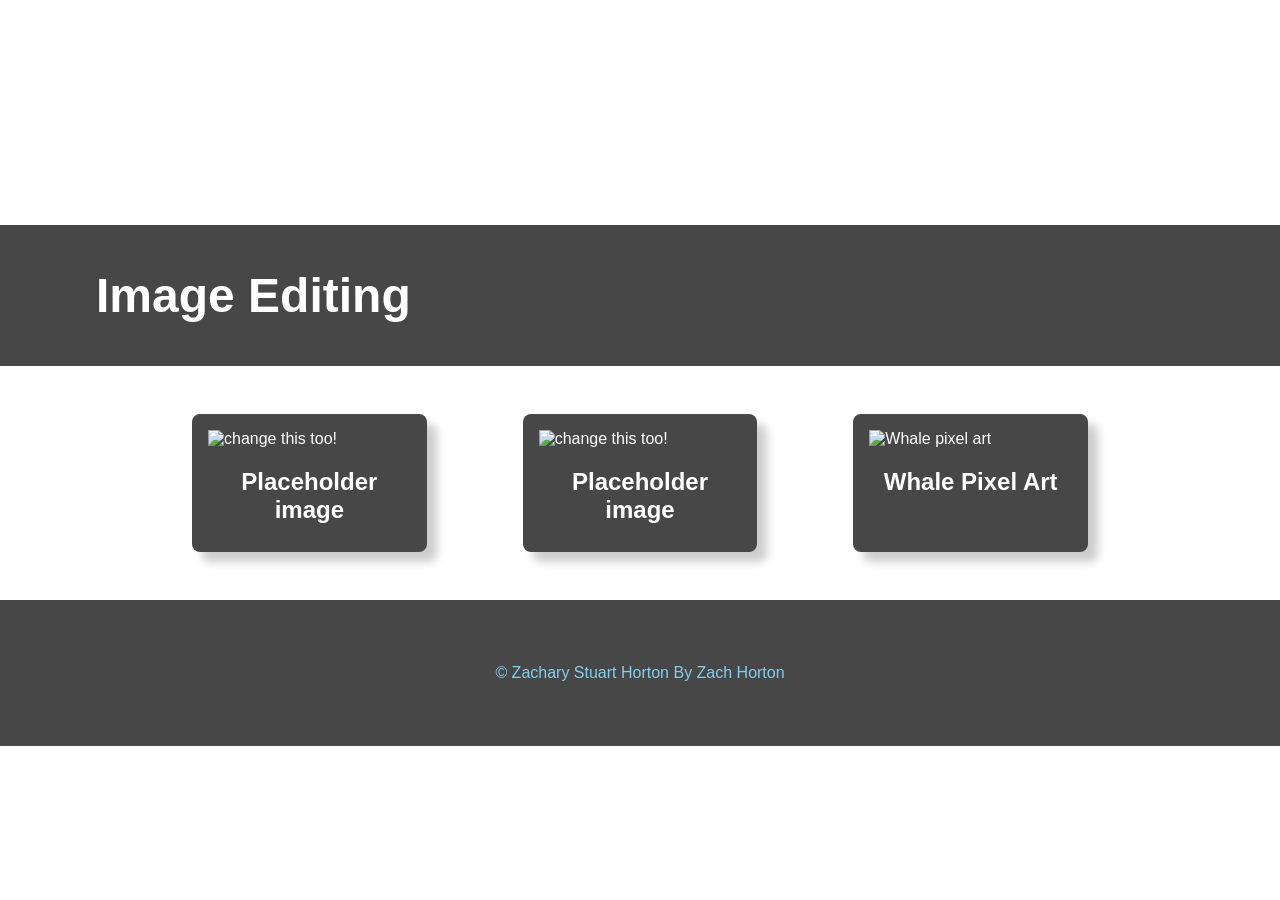
==== index.html @ 1eaf3565 "first" ====
<!DOCTYPE html>
<html lang="en">

<head>
    <meta charset="UTF-8">
    <meta name="viewport" content="width=device-width, initial-scale=1.0">
    <link rel="stylesheet" href="style.css">
    <title>My Showcase Website</title>
</head>
<!-- This is the main body of the website- ALL your content goes AFTER the <body> tag and before the </body> tag -->
<body>

    <!-- The Hero Section -------------------------------------------------------------------------------------- -->
    <section class="hero">
        <div class="hero-text">My Showcase Website</div>
    </section>

<!-- Topic one ------------------------------------------------------------------------------------------------- -->
    <!-- The First Topic Section -->
    <section class="topic">
        <!-- the topic title a big bar with text in it -->
        <div class="topic-title">
            <h1>Image Editing</h1>
        </div>
        <!-- now a three column grid of images -->
        <div class="topic-content">
            <!-- one "card" which includes an image with a text below it -->
            <div class="topic-card">
                <img src="images/placeholder-1024x1024.png" alt="change this too!">
                <h2 class="topic-card-text">Placeholder image</h2>
            </div>
            <div class="topic-card">
                <img src="images/placeholder-1024x1024.png" alt="change this too!">
                <h2 class="topic-card-text">Placeholder image</h2>
            </div>
            <div class="topic-card">
                <img src="H:\10dgt\MyYear10Website\images\task 5.png" alt="Whale pixel art">
                <h2 class="topic-card-text">Whale Pixel Art</h2>
            </div>
        </div>
    </section>
<!-- End of topic one------------------------------------------------------------------------------------------ -->

<!-- Copy and paste the section from above to make your next section -->



    <!-- A Simple Website Footer ------------------------------------------------------------------------------ -->
    <footer class="footer">
        <p>&copy; Zachary Stuart Horton By Zach Horton</p>
    </footer>

<!-- The end of the whole page- no more content after this! -->
</body>
</html>
---- style.css ----
/* A simple css reset */
body,
html {
    margin: 0;
    padding: 0;
    height: 100%;
    /* The Font Family- Really important!! */
    font-family: Arial, sans-serif;
    box-sizing: border-box;
}

/* reset for images to ensure they ar 100% of the parent container width */
img { 
    width: 100%;
}

/* The hero section styling- use your OWN Hero Image URL here */
.hero {
    background-image: url("header1.png");
    /* Additional properties for better control: */
    background-repeat: no-repeat; /* Prevents the image from tiling */
    background-size: cover; /* Ensures the image covers the entire background */
    background-position: center; /* Centers the image */
    height: 25vh;
    background-size: cover;
    background-position: center;
    display: flex;
    justify-content: center;
    align-items: center;
    color: white;
    text-align: center;
    position: relative;
}

/* BIG text styling for the hero section text */
.hero-text {
    font-size: 4em;
    font-weight: bold;
}

/* nice big font on a banner style background */
.topic-title{
    color: white;
    font-size: 2em;
    padding: 0.1em 3em;
    background-color: rgb(71, 71, 71);
}

/* Three column grid with a nice big gap */
.topic-content{
    display: grid;
    grid-template-columns: repeat(3, 1fr);
    gap: 6em;
    /* bring the whole section in off the sides of the page */
    width: 70%;
    /* top margin of 3em and center right/left */
    margin: 3em auto;
}

/* Styling for the individual topic cards rounded edges background color and a drop shadow */
.topic-card{
    background-color: rgb(71, 71, 71);
    color: white;
    padding: 1em;
    border-radius: 0.5em;
    box-shadow: 10px 10px 10px rgba(0, 0, 0, 0.2);
}

/* Styling for the topic card titles */
.topic-card-text{
    font-size: 1.5em;
    margin-bottom: 0.5em;
    /* center align text */
    text-align: center;
}


/* Styling for a footer section to take a bit of spcae at the bottom of the page */
.footer{
    background-color: rgb(71, 71, 71);
    color: skyblue;
    text-align: center;
    padding: 3em 3em;
}
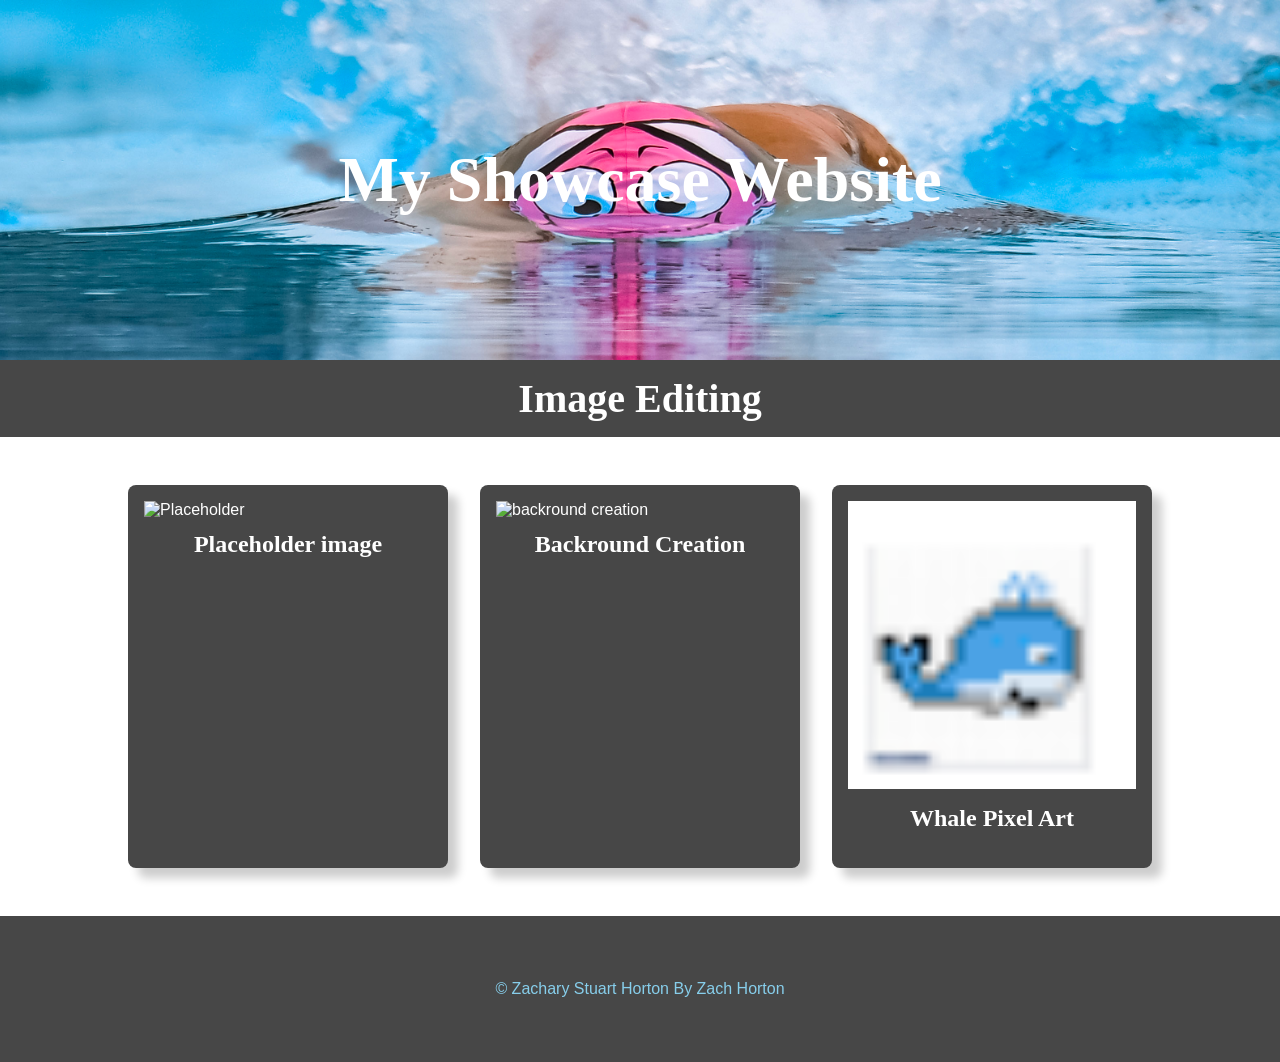
==== commit 5cb018b5: "CHanged header + fonts" ====
--- a/index.html
+++ b/index.html
@@ -15,32 +15,28 @@
         <div class="hero-text">My Showcase Website</div>
     </section>
 
-<!-- Topic one ------------------------------------------------------------------------------------------------- -->
-    <!-- The First Topic Section -->
-    <section class="topic">
-        <!-- the topic title a big bar with text in it -->
+<section class="topic">
         <div class="topic-title">
             <h1>Image Editing</h1>
         </div>
-        <!-- now a three column grid of images -->
+        
         <div class="topic-content">
-            <!-- one "card" which includes an image with a text below it -->
             <div class="topic-card">
-                <img src="images/placeholder-1024x1024.png" alt="change this too!">
+                <img src="images/placeholder-1024x1024.png" alt="Placeholder">
                 <h2 class="topic-card-text">Placeholder image</h2>
             </div>
+
             <div class="topic-card">
-                <img src="images/placeholder-1024x1024.png" alt="change this too!">
-                <h2 class="topic-card-text">Placeholder image</h2>
+                <img src="backround creation feb 26.png" alt="backround creation">
+                <h2 class="topic-card-text">Backround Creation</h2>
             </div>
+
             <div class="topic-card">
-                <img src="H:\10dgt\MyYear10Website\images\task 5.png" alt="Whale pixel art">
+                <img src="images/task 5.png" alt="Whale pixel art">
                 <h2 class="topic-card-text">Whale Pixel Art</h2>
             </div>
         </div>
     </section>
-<!-- End of topic one------------------------------------------------------------------------------------------ -->
-
 <!-- Copy and paste the section from above to make your next section -->
 
 
--- a/style.css
+++ b/style.css
@@ -1,64 +1,60 @@
-/* A simple css reset */
-body,
-html {
+/* 1. Basic Reset */
+body, html {
     margin: 0;
     padding: 0;
     height: 100%;
-    /* The Font Family- Really important!! */
     font-family: Arial, sans-serif;
     box-sizing: border-box;
 }
 
-/* reset for images to ensure they ar 100% of the parent container width */
 img { 
     width: 100%;
 }
 
-/* The hero section styling- use your OWN Hero Image URL here */
+/* 2. Hero Section */
 .hero {
-    background-image: url("header1.png");
-    /* Additional properties for better control: */
-    background-repeat: no-repeat; /* Prevents the image from tiling */
-    background-size: cover; /* Ensures the image covers the entire background */
-    background-position: center; /* Centers the image */
-    height: 25vh;
+    background-image: url("images/header1.png"); 
+    background-color: #333; 
+    background-repeat: no-repeat;
     background-size: cover;
     background-position: center;
+    height: 40vh; 
     display: flex;
     justify-content: center;
     align-items: center;
     color: white;
-    text-align: center;
-    position: relative;
 }
 
-/* BIG text styling for the hero section text */
 .hero-text {
     font-size: 4em;
     font-weight: bold;
+    font-family: "Comic Sans MS", "Comic Sans", cursive;
 }
 
-/* nice big font on a banner style background */
-.topic-title{
+/* 3. Image Editing Title Bar */
+.topic-title {
     color: white;
-    font-size: 2em;
-    padding: 0.1em 3em;
     background-color: rgb(71, 71, 71);
+    padding: 15px 0;
+    text-align: center;
+    font-family: "Comic Sans MS", "Comic Sans", cursive;
 }
 
-/* Three column grid with a nice big gap */
-.topic-content{
+.topic-title h1 {
+    margin: 0;
+    font-size: 2.5em;
+}
+
+/* 4. Grid and Cards */
+.topic-content {
     display: grid;
     grid-template-columns: repeat(3, 1fr);
-    gap: 6em;
-    /* bring the whole section in off the sides of the page */
-    width: 70%;
-    /* top margin of 3em and center right/left */
+    gap: 2em; /* Reduced from 6em so it fits better on school screens */
+    width: 80%;
     margin: 3em auto;
 }
 
-/* Styling for the individual topic cards rounded edges background color and a drop shadow */
-.topic-card{
+.topic-card {
     background-color: rgb(71, 71, 71);
     color: white;
     padding: 1em;
@@ -66,19 +62,17 @@
     box-shadow: 10px 10px 10px rgba(0, 0, 0, 0.2);
 }
 
-/* Styling for the topic card titles */
-.topic-card-text{
+.topic-card-text {
     font-size: 1.5em;
-    margin-bottom: 0.5em;
-    /* center align text */
+    margin-top: 0.5em;
     text-align: center;
+    font-family: "Comic Sans MS", "Comic Sans", cursive;
 }
 
-
-/* Styling for a footer section to take a bit of spcae at the bottom of the page */
-.footer{
+/* 5. Footer */
+.footer {
     background-color: rgb(71, 71, 71);
     color: skyblue;
     text-align: center;
-    padding: 3em 3em;
+    padding: 3em;
 }
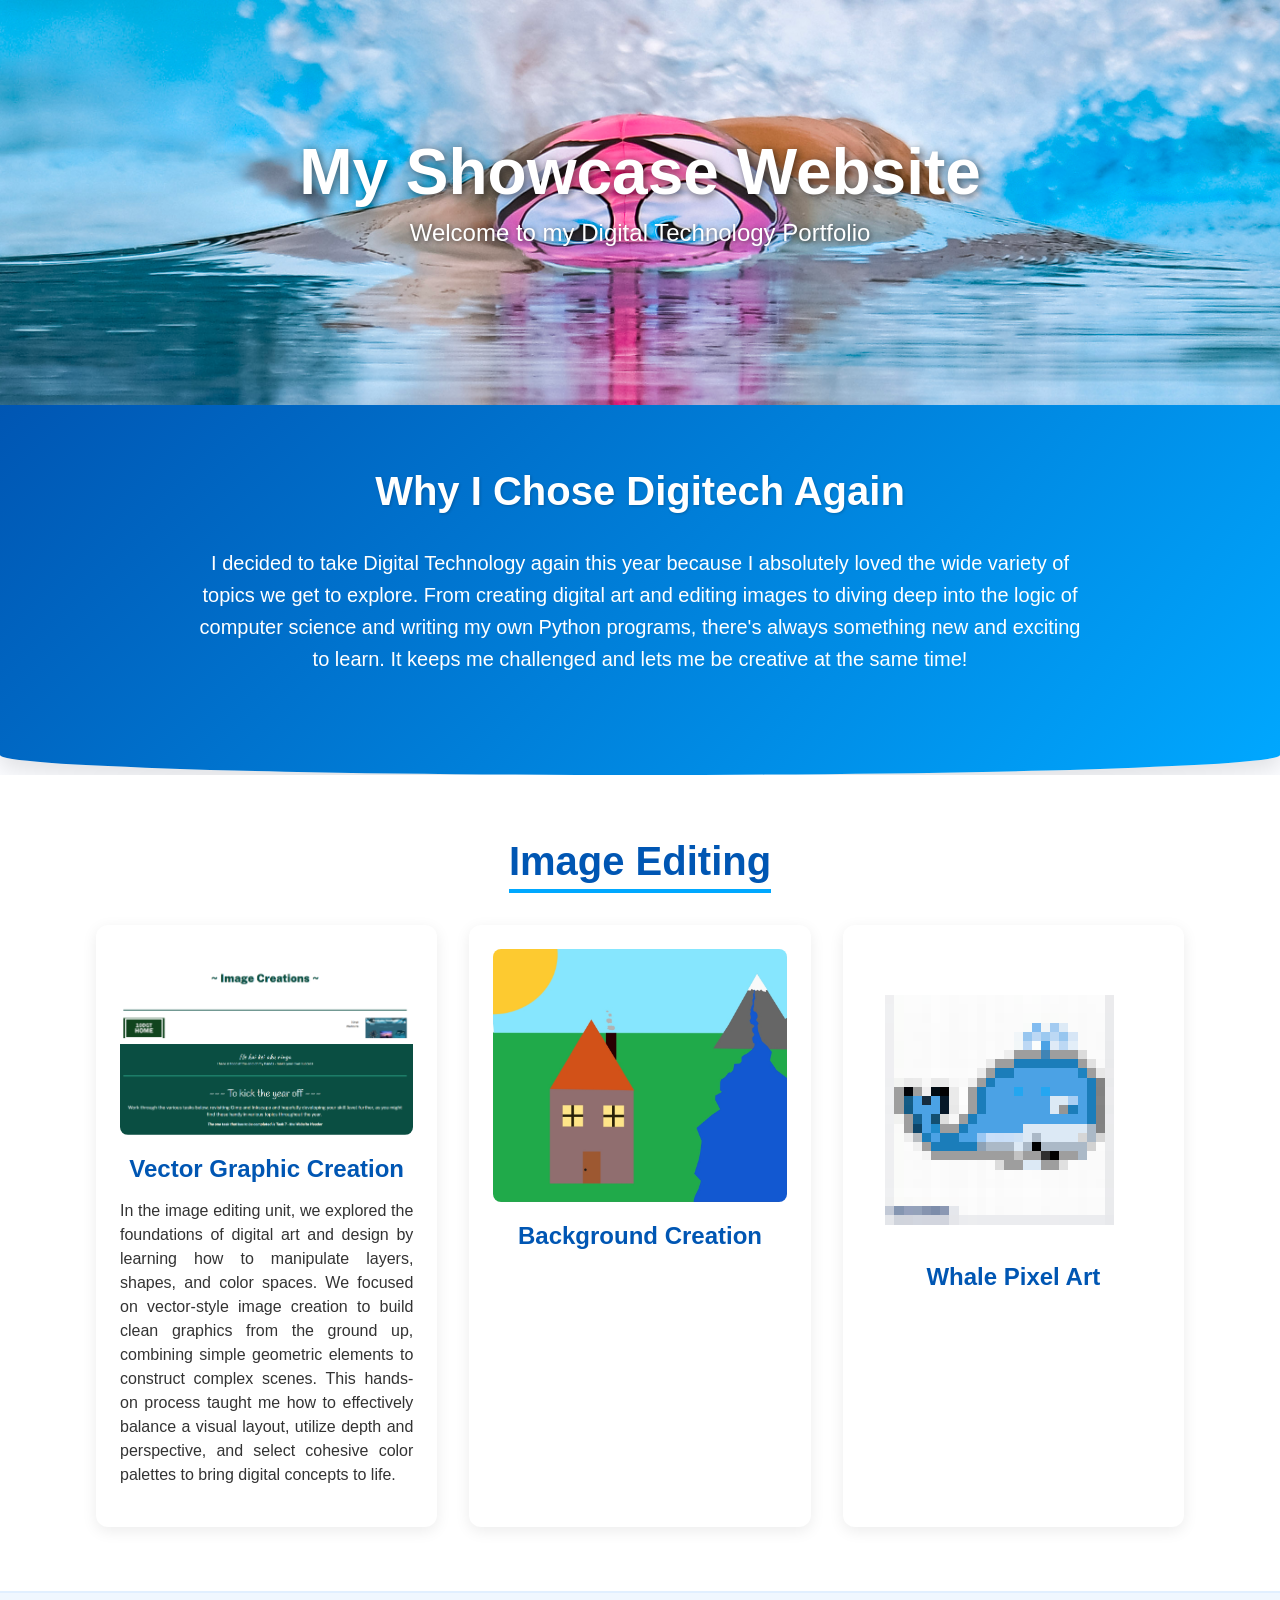
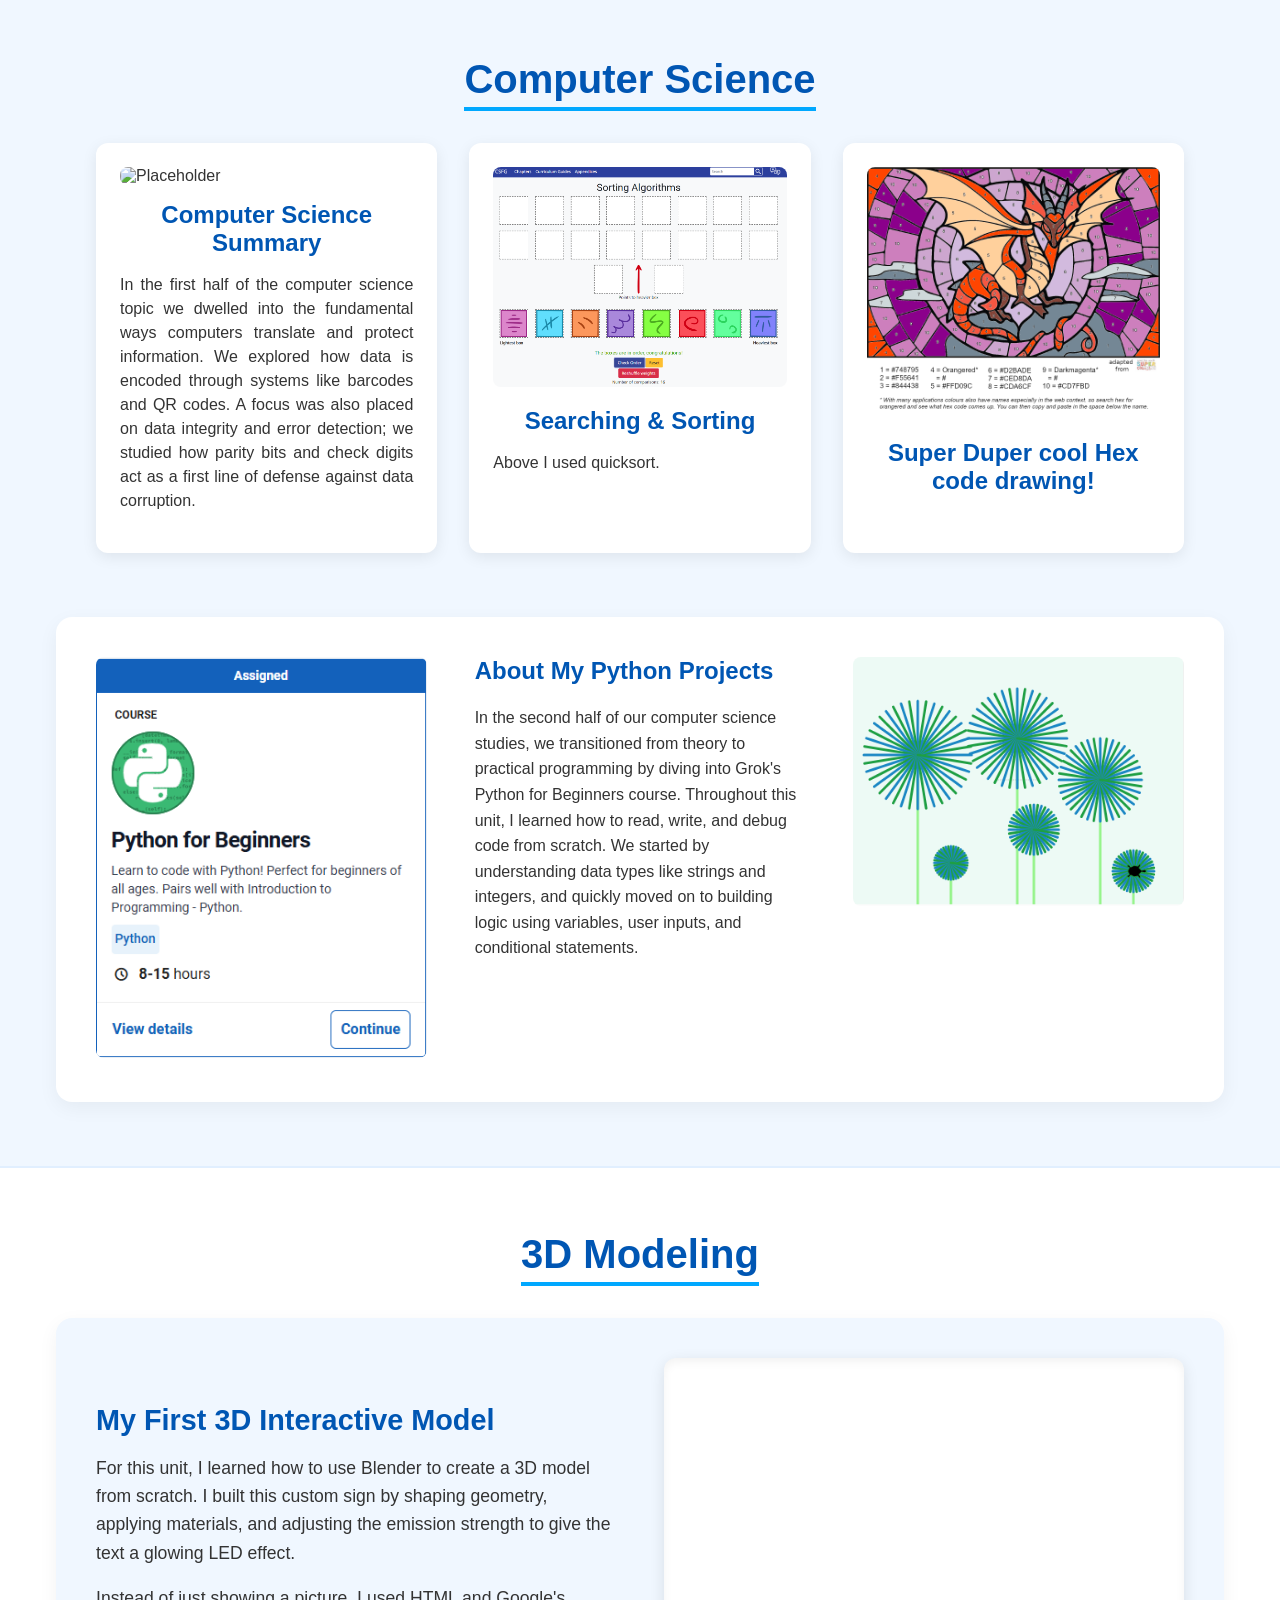
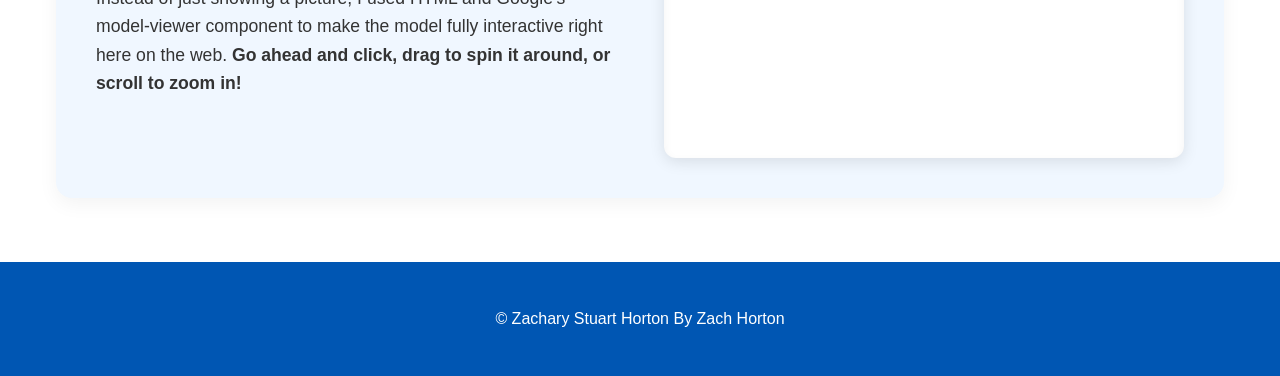
==== commit f83821b7: "everything" ====
--- a/index.html
+++ b/index.html
@@ -5,47 +5,138 @@
     <meta charset="UTF-8">
     <meta name="viewport" content="width=device-width, initial-scale=1.0">
     <link rel="stylesheet" href="style.css">
-    <title>My Showcase Website</title>
+    <title>Zach's Showcase Website</title>
+
+    <script type="module" src="https://ajax.googleapis.com/ajax/libs/model-viewer/3.3.0/model-viewer.min.js"></script>
 </head>
-<!-- This is the main body of the website- ALL your content goes AFTER the <body> tag and before the </body> tag -->
+
 <body>
 
-    <!-- The Hero Section -------------------------------------------------------------------------------------- -->
     <section class="hero">
-        <div class="hero-text">My Showcase Website</div>
+        <div class="hero-content">
+            <h1 class="hero-text">My Showcase Website</h1>
+            <p class="hero-subtext">Welcome to my Digital Technology Portfolio</p>
+        </div>
     </section>
 
-<section class="topic">
+    <section class="intro-banner">
+        <div class="intro-container">
+            <h2>Why I Chose Digitech Again</h2>
+            <p>
+                I decided to take Digital Technology again this year because I absolutely loved the wide variety of topics we get to explore. From creating digital art and editing images to diving deep into the logic of computer science and writing my own Python programs, there's always something new and exciting to learn. It keeps me challenged and lets me be creative at the same time!
+            </p>
+        </div>
+    </section>
+
+    <section class="topic section-white fade-in-section">
         <div class="topic-title">
-            <h1>Image Editing</h1>
+            <h2>Image Editing</h2>
+        </div>
+        
+        <div class="topic-content">
+            <div class="topic-card">
+                <img src="images/img header.PNG" alt="Vector Landscape Concept">
+                <div class="card-text-area">
+                    <h3 class="topic-card-title">Vector Graphic Creation</h3>
+                    <p class="topic-card-description">In the image editing unit, we explored the foundations of digital art and design by learning how to manipulate layers, shapes, and color spaces. We focused on vector-style image creation to build clean graphics from the ground up, combining simple geometric elements to construct complex scenes. This hands-on process taught me how to effectively balance a visual layout, utilize depth and perspective, and select cohesive color palettes to bring digital concepts to life.</p>
+                </div>
+            </div>
+
+            <div class="topic-card">
+                <img src="images/screenshot-1776989613574.png" alt="background creation">
+                <div class="card-text-area">
+                    <h3 class="topic-card-title">Background Creation</h3>
+                </div>
+            </div>
+
+            <div class="topic-card">
+                <img src="images/task 5.png" alt="Whale pixel art" style="image-rendering: pixelated;">
+                <div class="card-text-area">
+                    <h3 class="topic-card-title">Whale Pixel Art</h3>
+                </div>
+            </div>
+        </div> 
+    </section>
+
+    <section class="topic section-blue fade-in-section">
+        <div class="topic-title">
+            <h2>Computer Science</h2>
         </div>
         
         <div class="topic-content">
             <div class="topic-card">
                 <img src="images/placeholder-1024x1024.png" alt="Placeholder">
-                <h2 class="topic-card-text">Placeholder image</h2>
+                <div class="card-text-area">
+                    <h3 class="topic-card-title">Computer Science Summary</h3>
+                    <p class="topic-card-description">In the first half of the computer science topic we dwelled into the fundamental ways computers translate and protect information. We explored how data is encoded through systems like barcodes and QR codes. A focus was also placed on data integrity and error detection; we studied how parity bits and check digits act as a first line of defense against data corruption.</p>
+                </div>
             </div>
 
             <div class="topic-card">
-                <img src="backround creation feb 26.png" alt="backround creation">
-                <h2 class="topic-card-text">Backround Creation</h2>
+                <img src="images/Capture.PNG" alt="background creation">
+                <div class="card-text-area">
+                    <h3 class="topic-card-title">Searching & Sorting</h3>
+                    <p class="topic-card-description">Above I used quicksort.</p>
+                </div>
+            </div>
+            
+            <div class="topic-card">
+                <img src="images/Y10 CS_ 1.6 Binary & Hex - PaintByNumbers_Dragon_wHexcodes.png" alt="Whale pixel art">
+                <div class="card-text-area">
+                    <h3 class="topic-card-title">Super Duper cool Hex code drawing!</h3>
+                </div>
+            </div>
+        </div>
+
+        <div class="about-container">
+            <div class="about-image">
+                <img src="images/grok.png" alt="Programming Background">
             </div>
 
-            <div class="topic-card">
-                <img src="images/task 5.png" alt="Whale pixel art">
-                <h2 class="topic-card-text">Whale Pixel Art</h2>
+            <div class="about-text">
+                <h2>About My Python Projects</h2>
+                <p>
+                    In the second half of our computer science studies, we transitioned from theory to practical programming by diving into Grok's Python for Beginners course. Throughout this unit, I learned how to read, write, and debug code from scratch. We started by understanding data types like strings and integers, and quickly moved on to building logic using variables, user inputs, and conditional statements.
+                </p>
+            </div>
+            
+            <div class="about-image">
+                <img src="images/turtle.PNG" alt="Right side image placeholder">
             </div>
         </div>
     </section>
-<!-- Copy and paste the section from above to make your next section -->
 
+    <section class="topic section-white fade-in-section">
+        <div class="topic-title">
+            <h2>3D Modeling</h2>
+        </div>
+        
+        <div class="three-d-container">
+            <div class="three-d-text">
+                <h3>My First 3D Interactive Model</h3>
+                <p>
+                    For this unit, I learned how to use Blender to create a 3D model from scratch. I built this custom sign by shaping geometry, applying materials, and adjusting the emission strength to give the text a glowing LED effect. 
+                </p>
+                <p>
+                    Instead of just showing a picture, I used HTML and Google's model-viewer component to make the model fully interactive right here on the web. <strong>Go ahead and click, drag to spin it around, or scroll to zoom in!</strong>
+                </p>
+            </div>
+            
+            <div class="three-d-viewer-box">
+                <model-viewer 
+                    src="love-sign.glb" 
+                    alt="A 3D model of a little red sign" 
+                    camera-controls 
+                    auto-rotate
+                    shadow-intensity="1">
+                </model-viewer>
+            </div>
+        </div>
+    </section>
 
-
-    <!-- A Simple Website Footer ------------------------------------------------------------------------------ -->
     <footer class="footer">
         <p>&copy; Zachary Stuart Horton By Zach Horton</p>
     </footer>
 
-<!-- The end of the whole page- no more content after this! -->
 </body>
 </html>
--- a/style.css
+++ b/style.css
@@ -1,78 +1,276 @@
-/* 1. Basic Reset */
+/* ==========================================================================
+   1. BASIC SETUP & VARIABLES
+   ========================================================================== */
+:root {
+    --primary-blue: #0056b3;      
+    --light-blue: #f0f7ff;        /* Very subtle light blue for alternating sections */
+    --accent-blue: #00a8ff;       
+    --dark-text: #333333;         
+    --white: #ffffff;             
+    --gray-bg: #fbfcff;           
+}
+
 body, html {
     margin: 0;
     padding: 0;
-    height: 100%;
-    font-family: Arial, sans-serif;
+    font-family: 'Segoe UI', Tahoma, Geneva, Verdana, sans-serif; 
+    background-color: var(--gray-bg);
+    color: var(--dark-text);
     box-sizing: border-box;
 }
 
 img { 
     width: 100%;
-}
-
-/* 2. Hero Section */
+    border-radius: 8px; 
+}
+
+/* ==========================================================================
+   2. HERO SECTION
+   ========================================================================== */
 .hero {
     background-image: url("images/header1.png"); 
     background-color: #333; 
-    background-repeat: no-repeat;
     background-size: cover;
     background-position: center;
-    height: 40vh; 
-    display: flex;
-    justify-content: center;
-    align-items: center;
-    color: white;
+    height: 45vh; 
+    display: flex;
+    justify-content: center; 
+    align-items: center;     
+    text-align: center;
+    color: var(--white);
+    box-shadow: 0 4px 15px rgba(0,0,0,0.3); 
 }
 
 .hero-text {
     font-size: 4em;
-    font-weight: bold;
-    font-family: "Comic Sans MS", "Comic Sans", cursive;
-}
-
-/* 3. Image Editing Title Bar */
+    margin: 0;
+    text-shadow: 2px 2px 8px rgba(0,0,0,0.6); 
+}
+
+.hero-subtext {
+    font-size: 1.5em;
+    margin-top: 10px;
+    text-shadow: 1px 1px 5px rgba(0,0,0,0.6);
+}
+
+/* ==========================================================================
+   3. INTRO BANNER (Why I Chose Digitech)
+   ========================================================================== */
+.intro-banner {
+    background: linear-gradient(135deg, var(--primary-blue), var(--accent-blue));
+    color: var(--white);
+    padding: 4em 2em 5em 2em;
+    text-align: center;
+    /* This creates a curved dip transition between the banner and the next section */
+    border-bottom-left-radius: 50% 20px;
+    border-bottom-right-radius: 50% 20px;
+    box-shadow: 0 10px 20px rgba(0,0,0,0.1);
+    margin-bottom: 0;
+}
+
+.intro-container {
+    max-width: 900px; 
+    margin: 0 auto;   
+}
+
+.intro-container h2 {
+    font-size: 2.5em;
+    margin-top: 0;
+    text-shadow: 1px 1px 3px rgba(0,0,0,0.2);
+}
+
+.intro-container p {
+    font-size: 1.25em;
+    line-height: 1.6; 
+}
+
+/* ==========================================================================
+   4. COOL PAGE LOAD ANIMATION
+   ========================================================================== */
+@keyframes fadeUp {
+    from {
+        opacity: 0;
+        transform: translateY(30px);
+    }
+    to {
+        opacity: 1;
+        transform: translateY(0);
+    }
+}
+
+.fade-in-section {
+    animation: fadeUp 1s ease-out forwards;
+}
+
+/* ==========================================================================
+   5. TOPIC SECTIONS & BACKGROUND TRANSITIONS
+   ========================================================================== */
+.topic {
+    padding: 4em 0; /* Adds massive breathing room between sections */
+}
+
+/* Makes alternating sections have different background colors */
+.section-white {
+    background-color: var(--white);
+}
+
+.section-blue {
+    background-color: var(--light-blue);
+    border-top: 2px solid #e1efff; /* Subtle line transition */
+    border-bottom: 2px solid #e1efff;
+}
+
 .topic-title {
-    color: white;
-    background-color: rgb(71, 71, 71);
-    padding: 15px 0;
-    text-align: center;
-    font-family: "Comic Sans MS", "Comic Sans", cursive;
-}
-
-.topic-title h1 {
+    text-align: center;
+    padding-bottom: 2em;
+    color: var(--primary-blue);
+}
+
+.topic-title h2 {
+    font-size: 2.5em;
     margin: 0;
-    font-size: 2.5em;
-}
-
-/* 4. Grid and Cards */
+    border-bottom: 4px solid var(--accent-blue); 
+    display: inline-block; 
+    padding-bottom: 5px;
+}
+
+/* ==========================================================================
+   6. GRID AND CARDS
+   ========================================================================== */
 .topic-content {
     display: grid;
-    grid-template-columns: repeat(3, 1fr);
-    gap: 2em; /* Reduced from 6em so it fits better on school screens */
-    width: 80%;
-    margin: 3em auto;
+    grid-template-columns: repeat(3, 1fr); 
+    gap: 2em; 
+    width: 85%;
+    margin: 0 auto;
 }
 
 .topic-card {
-    background-color: rgb(71, 71, 71);
-    color: white;
-    padding: 1em;
-    border-radius: 0.5em;
-    box-shadow: 10px 10px 10px rgba(0, 0, 0, 0.2);
-}
-
-.topic-card-text {
+    background-color: var(--white);
+    border-radius: 12px; 
+    padding: 1.5em;
+    box-shadow: 0 4px 15px rgba(0, 0, 0, 0.08); /* Clean shadow so cards pop off the background */
+    transition: transform 0.3s ease, box-shadow 0.3s ease; 
+}
+
+.topic-card:hover {
+    transform: translateY(-10px); 
+    box-shadow: 0 15px 30px rgba(0, 86, 179, 0.15); 
+}
+
+.card-text-area {
+    text-align: center;
+    margin-top: 1em;
+}
+
+.topic-card-title {
     font-size: 1.5em;
-    margin-top: 0.5em;
-    text-align: center;
-    font-family: "Comic Sans MS", "Comic Sans", cursive;
-}
-
-/* 5. Footer */
+    color: var(--primary-blue);
+    margin: 0 0 10px 0;
+}
+
+.topic-card-description {
+    font-size: 1em;
+    color: var(--dark-text);
+    line-height: 1.5;
+    text-align: justify; 
+}
+
+/* ==========================================================================
+   7. THREE-COLUMN LAYOUT (About Python Projects)
+   ========================================================================== */
+.about-container {
+    display: flex;
+    align-items: flex-start; 
+    gap: 3em;
+    width: 85%;
+    margin: 4em auto 0 auto; /* Pushes it down slightly from the cards above */
+    background-color: var(--white); 
+    padding: 2.5em;
+    border-radius: 16px;
+    box-shadow: 0 6px 20px rgba(0,0,0,0.05); 
+}
+
+.about-image {
+    flex: 1; 
+}
+
+.about-text {
+    flex: 1; 
+}
+
+.about-text h2 {
+    margin-top: 0;
+    color: var(--primary-blue);
+}
+
+.about-text p {
+    line-height: 1.6;
+}
+
+/* ==========================================================================
+   8. FOOTER
+   ========================================================================== */
 .footer {
-    background-color: rgb(71, 71, 71);
-    color: skyblue;
-    text-align: center;
-    padding: 3em;
+    background-color: var(--primary-blue); 
+    color: var(--white);
+    text-align: center;
+    padding: 2em;
+    margin-top: 0; /* Removed margin so it sits flush with the section above */
+}
+
+/* ==========================================================================
+   9. 3D MODELING SECTION
+   ========================================================================== */
+.three-d-container {
+    display: flex;
+    align-items: center; 
+    gap: 3em;
+    width: 85%;
+    margin: 0 auto;
+    background-color: var(--light-blue); /* Subtle blue background to pop off the white section */
+    padding: 2.5em;
+    border-radius: 16px;
+    box-shadow: 0 6px 20px rgba(0,0,0,0.05); 
+}
+
+.three-d-text {
+    flex: 1; 
+}
+
+.three-d-text h3 {
+    color: var(--primary-blue);
+    font-size: 1.8em;
+    margin-top: 0;
+    margin-bottom: 15px;
+}
+
+.three-d-text p {
+    line-height: 1.6;
+    font-size: 1.1em;
+    color: var(--dark-text);
+    margin-bottom: 15px;
+}
+
+.three-d-viewer-box {
+    flex: 1; 
+    display: flex;
+    justify-content: center;
+}
+
+/* Styling the 3D window to match Zach's theme */
+model-viewer {
+    width: 100%;
+    height: 400px;
+    background-color: var(--white); 
+    border-radius: 12px;
+    box-shadow: inset 0 4px 10px rgba(0,0,0,0.05), 0 4px 15px rgba(0,0,0,0.1); 
+}
+
+/* Mobile responsiveness for the 3D section */
+@media (max-width: 800px) {
+    .three-d-container {
+        flex-direction: column;
+        text-align: center;
+    }
 }
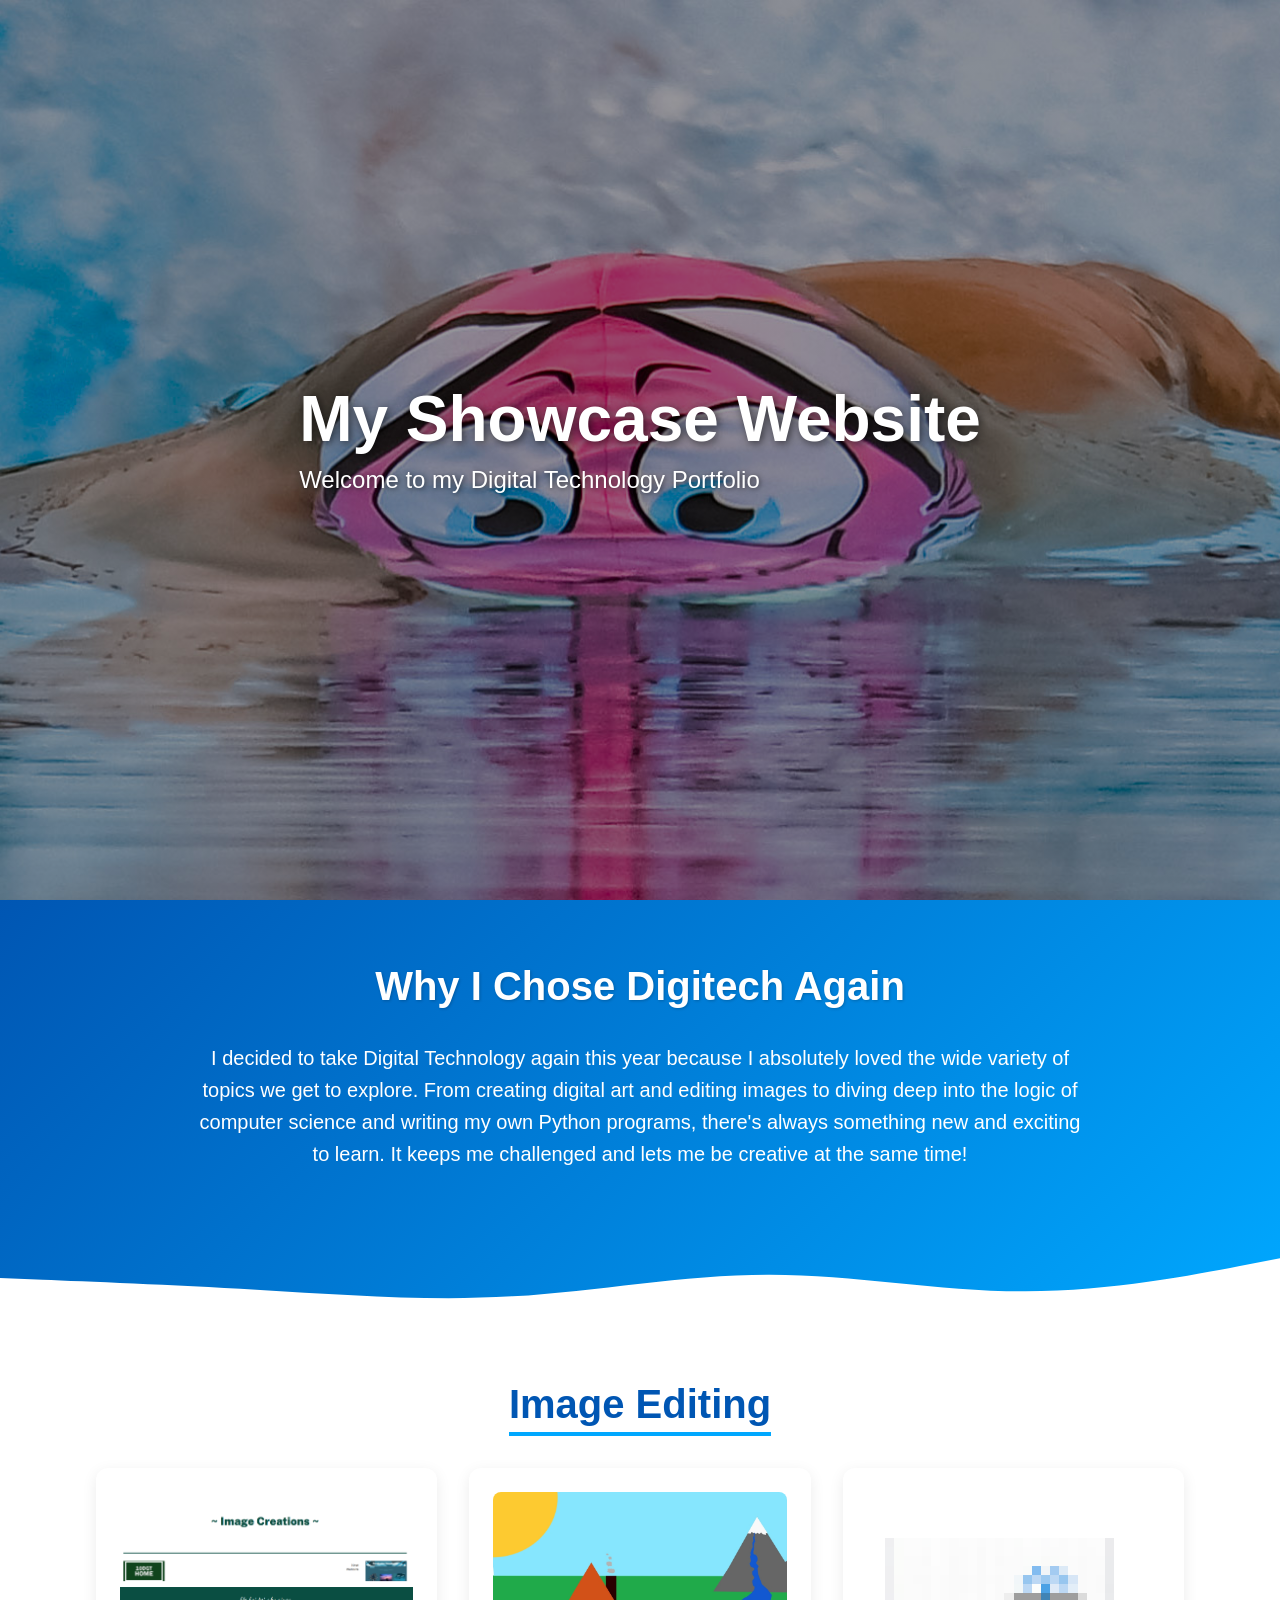
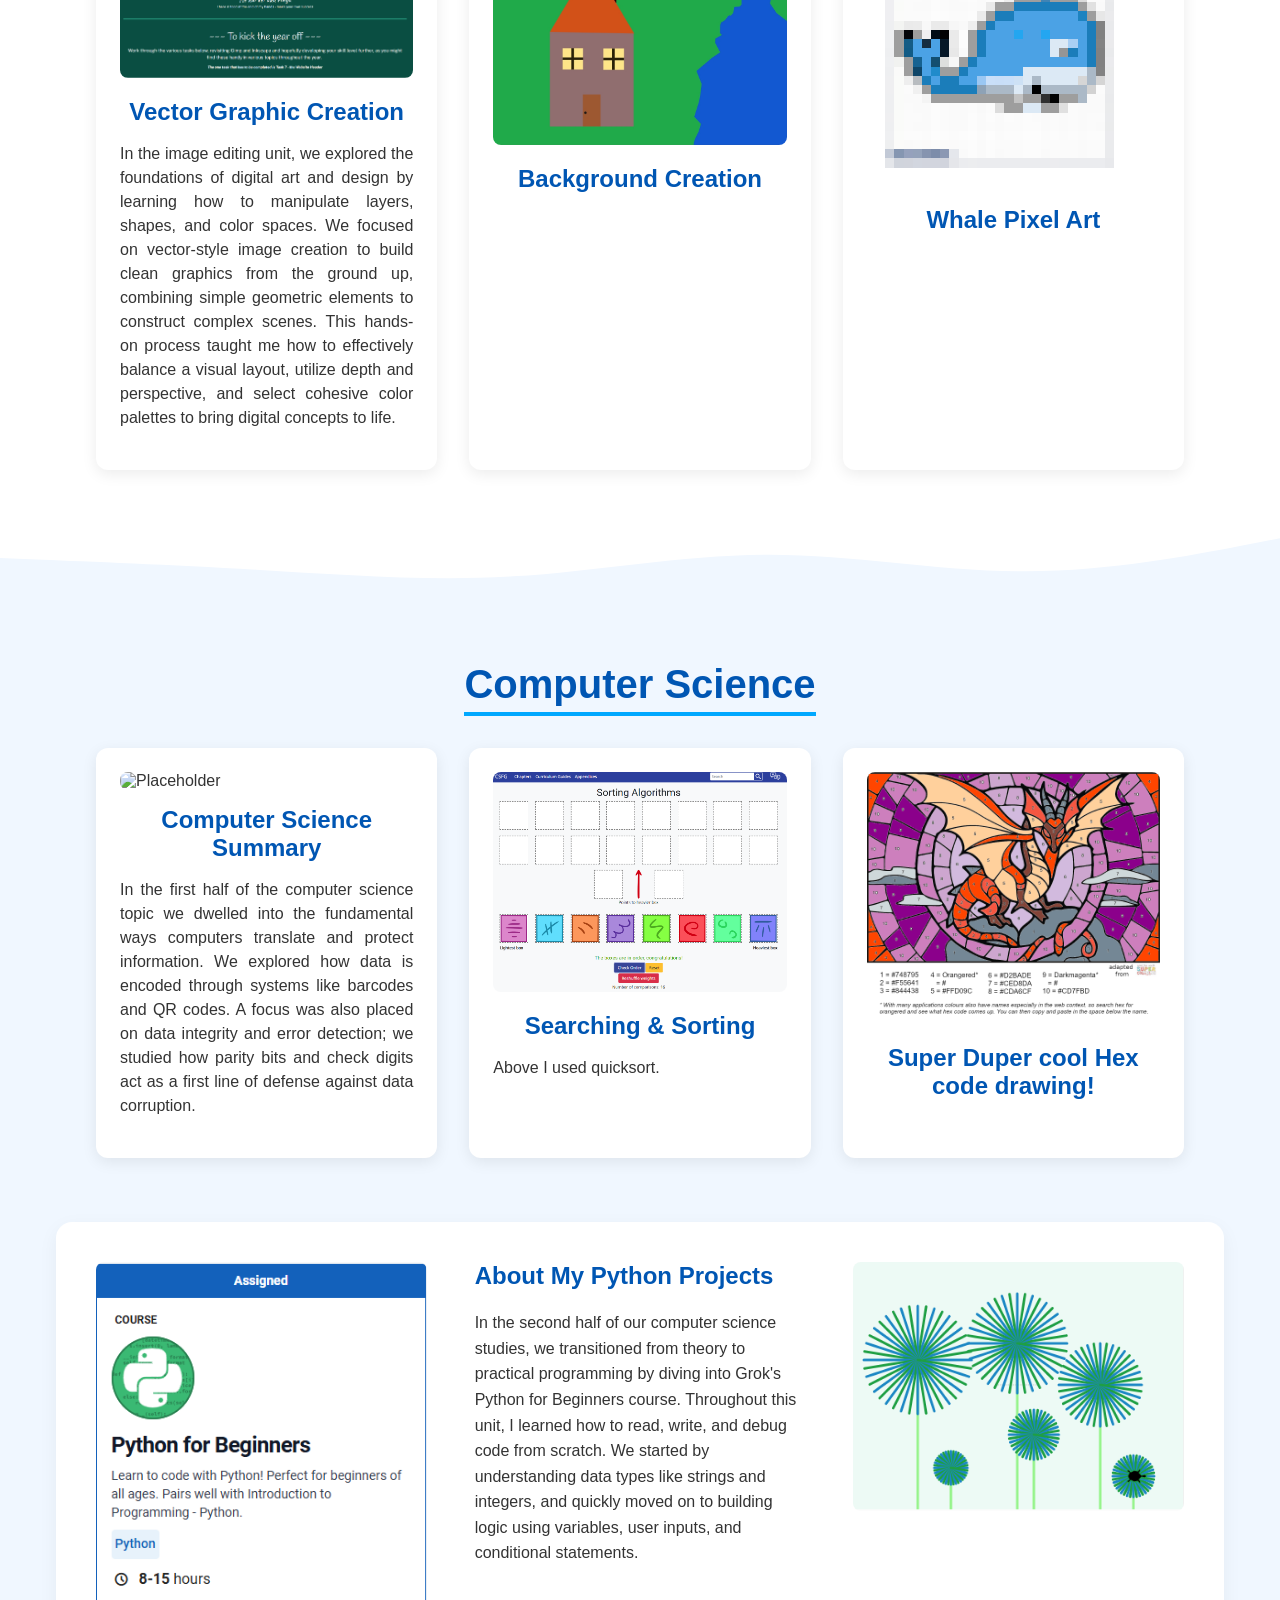
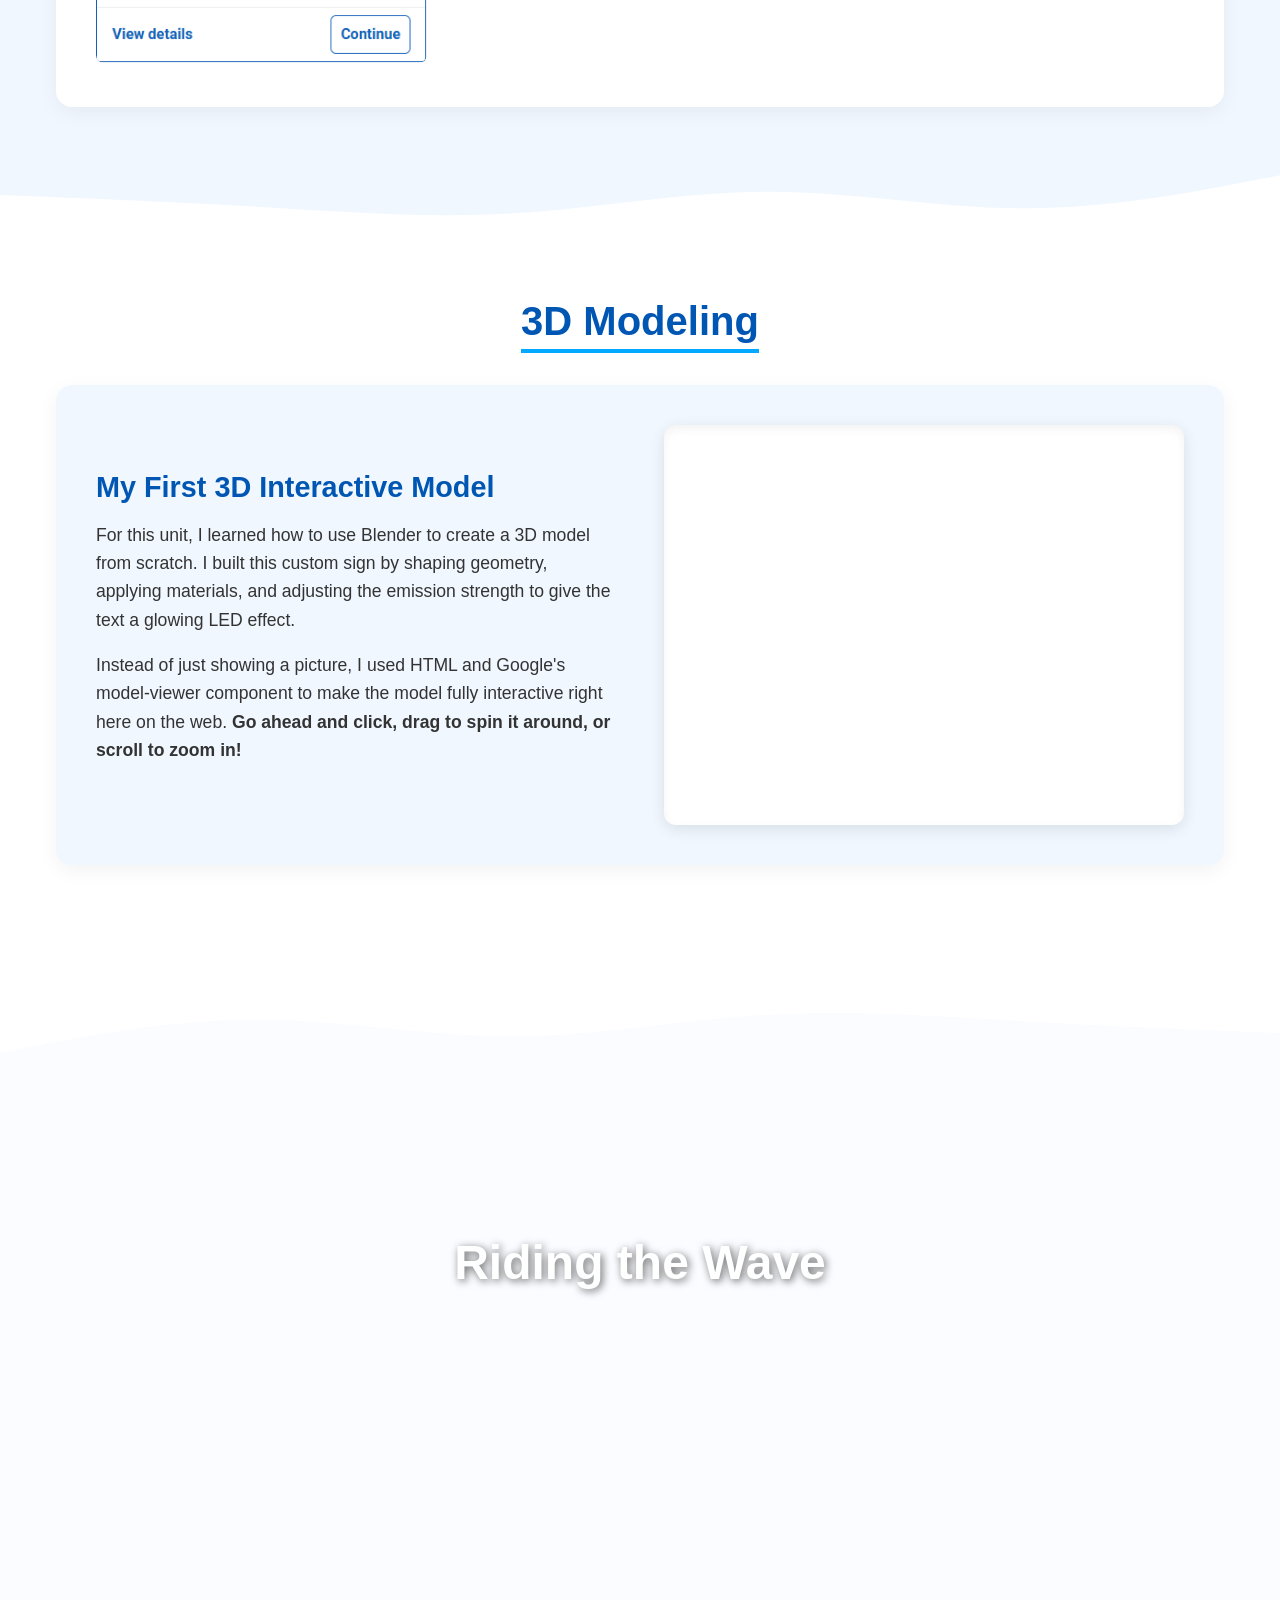
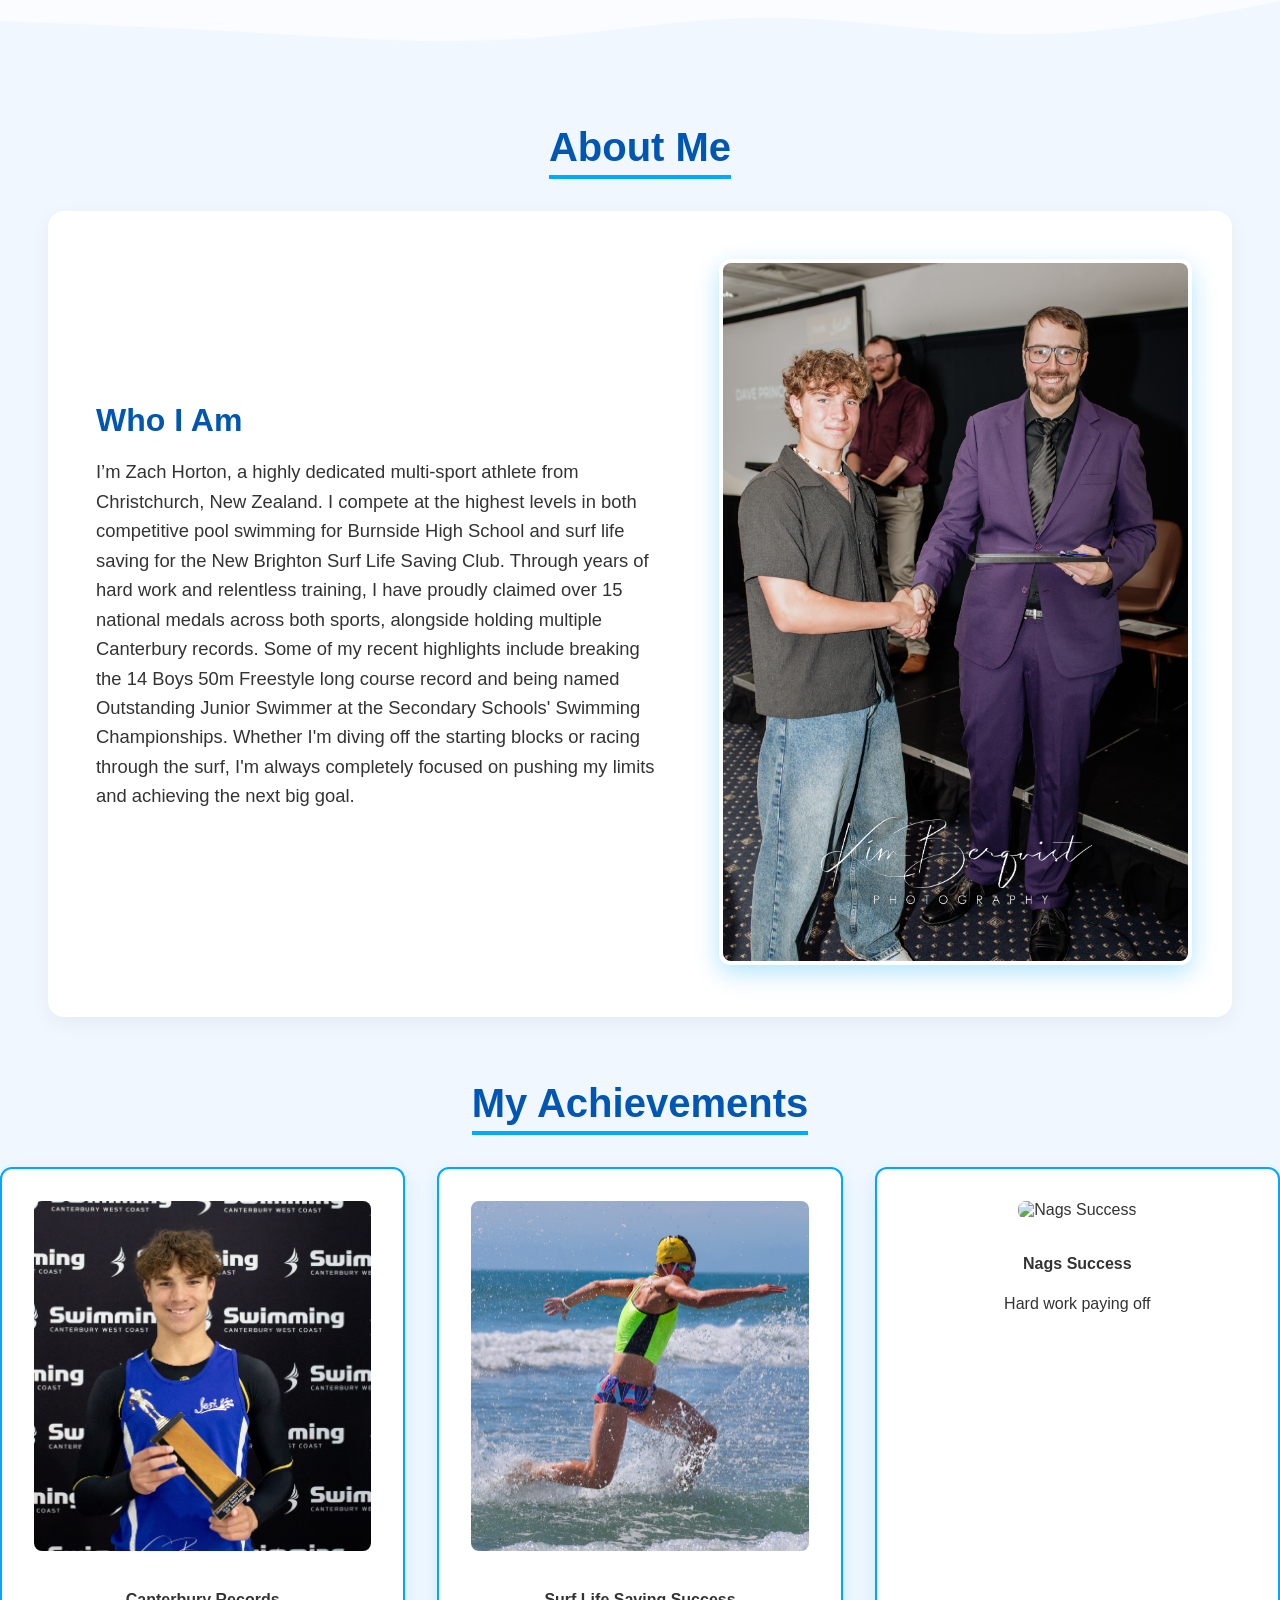
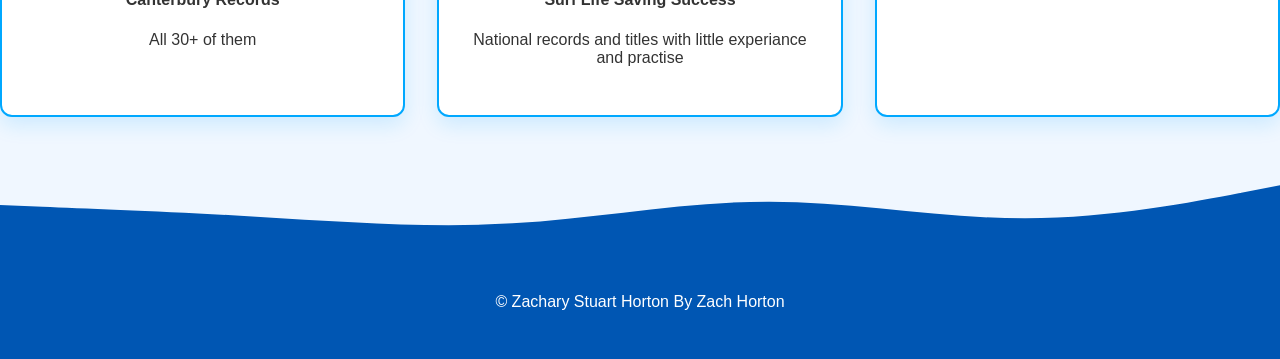
==== commit dd96a85a: "cool paralax effect & about me section" ====
--- a/index.html
+++ b/index.html
@@ -19,16 +19,22 @@
         </div>
     </section>
 
-    <section class="intro-banner">
+    <section class="intro-banner section-relative">
         <div class="intro-container">
             <h2>Why I Chose Digitech Again</h2>
             <p>
                 I decided to take Digital Technology again this year because I absolutely loved the wide variety of topics we get to explore. From creating digital art and editing images to diving deep into the logic of computer science and writing my own Python programs, there's always something new and exciting to learn. It keeps me challenged and lets me be creative at the same time!
             </p>
         </div>
-    </section>
-
-    <section class="topic section-white fade-in-section">
+        
+        <div class="wave-bottom">
+            <svg viewBox="0 0 1440 320" preserveAspectRatio="none">
+                <path fill="var(--white)" d="M0,192L48,197.3C96,203,192,213,288,229.3C384,245,480,267,576,250.7C672,235,768,181,864,181.3C960,181,1056,235,1152,234.7C1248,235,1344,181,1392,154.7L1440,128L1440,320L1392,320C1344,320,1248,320,1152,320C1056,320,960,320,864,320C768,320,672,320,576,320C480,320,384,320,288,320C192,320,96,320,48,320L0,320Z"></path>
+            </svg>
+        </div>
+    </section>
+
+    <section class="topic section-white section-relative fade-in-section">
         <div class="topic-title">
             <h2>Image Editing</h2>
         </div>
@@ -56,9 +62,15 @@
                 </div>
             </div>
         </div> 
-    </section>
-
-    <section class="topic section-blue fade-in-section">
+        
+        <div class="wave-bottom">
+            <svg viewBox="0 0 1440 320" preserveAspectRatio="none">
+                <path fill="var(--light-blue)" d="M0,192L48,197.3C96,203,192,213,288,229.3C384,245,480,267,576,250.7C672,235,768,181,864,181.3C960,181,1056,235,1152,234.7C1248,235,1344,181,1392,154.7L1440,128L1440,320L1392,320C1344,320,1248,320,1152,320C1056,320,960,320,864,320C768,320,672,320,576,320C480,320,384,320,288,320C192,320,96,320,48,320L0,320Z"></path>
+            </svg>
+        </div>
+    </section>
+
+    <section class="topic section-blue section-relative fade-in-section">
         <div class="topic-title">
             <h2>Computer Science</h2>
         </div>
@@ -104,9 +116,15 @@
                 <img src="images/turtle.PNG" alt="Right side image placeholder">
             </div>
         </div>
-    </section>
-
-    <section class="topic section-white fade-in-section">
+        
+        <div class="wave-bottom">
+            <svg viewBox="0 0 1440 320" preserveAspectRatio="none">
+                <path fill="var(--white)" d="M0,192L48,197.3C96,203,192,213,288,229.3C384,245,480,267,576,250.7C672,235,768,181,864,181.3C960,181,1056,235,1152,234.7C1248,235,1344,181,1392,154.7L1440,128L1440,320L1392,320C1344,320,1248,320,1152,320C1056,320,960,320,864,320C768,320,672,320,576,320C480,320,384,320,288,320C192,320,96,320,48,320L0,320Z"></path>
+            </svg>
+        </div>
+    </section>
+
+    <section class="topic section-white section-relative fade-in-section">
         <div class="topic-title">
             <h2>3D Modeling</h2>
         </div>
@@ -134,6 +152,73 @@
         </div>
     </section>
 
+    <section class="parallax-divider section-relative">
+        <div class="wave-top">
+            <svg viewBox="0 0 1440 320" preserveAspectRatio="none">
+                <path fill="var(--white)" d="M0,192L48,197.3C96,203,192,213,288,229.3C384,245,480,267,576,250.7C672,235,768,181,864,181.3C960,181,1056,235,1152,234.7C1248,235,1344,181,1392,154.7L1440,128L1440,320L1392,320C1344,320,1248,320,1152,320C1056,320,960,320,864,320C768,320,672,320,576,320C480,320,384,320,288,320C192,320,96,320,48,320L0,320Z"></path>
+            </svg>
+        </div>
+        
+        <div class="parallax-content">
+            <h2 style="color: white; font-size: 3em; text-shadow: 2px 2px 8px rgba(0,0,0,0.6);">Riding the Wave</h2>
+        </div>
+
+        <div class="wave-bottom">
+            <svg viewBox="0 0 1440 320" preserveAspectRatio="none">
+                <path fill="var(--light-blue)" d="M0,192L48,197.3C96,203,192,213,288,229.3C384,245,480,267,576,250.7C672,235,768,181,864,181.3C960,181,1056,235,1152,234.7C1248,235,1344,181,1392,154.7L1440,128L1440,320L1392,320C1344,320,1248,320,1152,320C1056,320,960,320,864,320C768,320,672,320,576,320C480,320,384,320,288,320C192,320,96,320,48,320L0,320Z"></path>
+            </svg>
+        </div>
+    </section>
+
+    <section class="topic section-blue section-relative fade-in-section" id="about-me">
+        <div class="topic-title">
+            <h2>About Me</h2>
+        </div>
+        
+        <div class="about-me-split">
+            <div class="about-me-text">
+                <h3>Who I Am</h3>
+                <p>
+                   I’m Zach Horton, a highly dedicated multi-sport athlete from Christchurch, New Zealand. I compete at the highest levels in both competitive pool swimming for Burnside High School and surf life saving for the New Brighton Surf Life Saving Club. Through years of hard work and relentless training, I have proudly claimed over 15 national medals across both sports, alongside holding multiple Canterbury records. Some of my recent highlights include breaking the 14 Boys 50m Freestyle long course record and being named Outstanding Junior Swimmer at the Secondary Schools' Swimming Championships. Whether I'm diving off the starting blocks or racing through the surf, I'm always completely focused on pushing my limits and achieving the next big goal. 
+                </p>
+            </div>
+            
+            <div class="about-me-image">
+                <img src="images/prize.JPG" alt="A picture of me">
+            </div>
+        </div>
+
+        <div class="topic-title" style="padding-top: 4em;">
+            <h2>My Achievements</h2>
+        </div>
+        
+        <div class="achievements-row">
+            <div class="achievement-card">
+                <img src="images/trophy.JPG" alt="Canterbury Records">
+                <h4>Canterbury Records</h4>
+                <p>All 30+ of them</p>
+            </div>
+            
+            <div class="achievement-card">
+                <img src="images/699A8821_Original.JPG" alt="Surf Life Saving Success">
+                <h4>Surf Life Saving Success</h4>
+                <p>National records and titles with little experiance and practise</p>
+            </div>
+            
+            <div class="achievement-card">
+                <img src="images/nags .JPG" alt="Nags Success">
+                <h4>Nags Success</h4>
+                <p>Hard work paying off</p>
+            </div>
+        </div>
+        
+        <div class="wave-bottom">
+            <svg viewBox="0 0 1440 320" preserveAspectRatio="none">
+                <path fill="var(--primary-blue)" d="M0,192L48,197.3C96,203,192,213,288,229.3C384,245,480,267,576,250.7C672,235,768,181,864,181.3C960,181,1056,235,1152,234.7C1248,235,1344,181,1392,154.7L1440,128L1440,320L1392,320C1344,320,1248,320,1152,320C1056,320,960,320,864,320C768,320,672,320,576,320C480,320,384,320,288,320C192,320,96,320,48,320L0,320Z"></path>
+            </svg>
+        </div>
+    </section>
+    
     <footer class="footer">
         <p>&copy; Zachary Stuart Horton By Zach Horton</p>
     </footer>
--- a/style.css
+++ b/style.css
@@ -1,6 +1,7 @@
-/* ==========================================================================
-   1. BASIC SETUP & VARIABLES
-   ========================================================================== */
+html {
+    scroll-behavior: smooth;
+}
+
 :root {
     --primary-blue: #0056b3;      
     --light-blue: #f0f7ff;        /* Very subtle light blue for alternating sections */
@@ -25,20 +26,73 @@
 }
 
 /* ==========================================================================
+   FLUID WATER WAVES UTILITIES
+   ========================================================================== */
+.section-relative {
+    position: relative;
+    /* Extra padding at the bottom so the text never touches the water waves */
+    padding-bottom: 8em !important; 
+}
+
+.wave-bottom {
+    position: absolute;
+    bottom: 0;
+    left: 0;
+    width: 100%;
+    overflow: hidden;
+    line-height: 0;
+    z-index: 1; /* Keeps it behind the content */
+}
+
+.wave-bottom svg {
+    position: relative;
+    display: block;
+    width: calc(100% + 1.3px);
+    height: 100px;
+}
+
+.wave-top {
+    position: absolute;
+    top: 0;
+    left: 0;
+    width: 100%;
+    overflow: hidden;
+    line-height: 0;
+    transform: rotate(180deg); /* Flips the wave to the top of the section */
+    z-index: 1;
+}
+
+.wave-top svg {
+    position: relative;
+    display: block;
+    width: calc(100% + 1.3px);
+    height: 100px;
+}
+
+/* Ensure content stays above the waves */
+.topic-content, .three-d-container, .about-container, .about-me-split, .achievements-row, .intro-container {
+    position: relative;
+    z-index: 2; 
+}
+
+/* ==========================================================================
    2. HERO SECTION
    ========================================================================== */
-.hero {
-    background-image: url("images/header1.png"); 
-    background-color: #333; 
+
+.header, .hero {
+    /* Replace 'header1.png' with the actual name of your cool new image */
+    background-image: linear-gradient(rgba(0, 0, 0, 0.4), rgba(0, 0, 0, 0.4)), url('images/header1.png'); 
+    background-attachment: fixed; /* THIS creates the deep scroll effect! */
+    background-position: center;
+    background-repeat: no-repeat;
     background-size: cover;
-    background-position: center;
-    height: 45vh; 
-    display: flex;
-    justify-content: center; 
-    align-items: center;     
-    text-align: center;
-    color: var(--white);
-    box-shadow: 0 4px 15px rgba(0,0,0,0.3); 
+    
+    height: 100vh; 
+    display: flex;
+    flex-direction: column;
+    justify-content: center;
+    align-items: center;
+    color: white;
 }
 
 .hero-text {
@@ -59,11 +113,8 @@
 .intro-banner {
     background: linear-gradient(135deg, var(--primary-blue), var(--accent-blue));
     color: var(--white);
-    padding: 4em 2em 5em 2em;
+    padding: 4em 2em 8em 2em; /* Extra padding for the wave */
     text-align: center;
-    /* This creates a curved dip transition between the banner and the next section */
-    border-bottom-left-radius: 50% 20px;
-    border-bottom-right-radius: 50% 20px;
     box-shadow: 0 10px 20px rgba(0,0,0,0.1);
     margin-bottom: 0;
 }
@@ -106,7 +157,7 @@
    5. TOPIC SECTIONS & BACKGROUND TRANSITIONS
    ========================================================================== */
 .topic {
-    padding: 4em 0; /* Adds massive breathing room between sections */
+    padding: 4em 0; 
 }
 
 /* Makes alternating sections have different background colors */
@@ -116,14 +167,15 @@
 
 .section-blue {
     background-color: var(--light-blue);
-    border-top: 2px solid #e1efff; /* Subtle line transition */
-    border-bottom: 2px solid #e1efff;
+    /* Removed the borders here so the wave seamlessly blends */
 }
 
 .topic-title {
     text-align: center;
     padding-bottom: 2em;
     color: var(--primary-blue);
+    position: relative;
+    z-index: 2;
 }
 
 .topic-title h2 {
@@ -149,7 +201,7 @@
     background-color: var(--white);
     border-radius: 12px; 
     padding: 1.5em;
-    box-shadow: 0 4px 15px rgba(0, 0, 0, 0.08); /* Clean shadow so cards pop off the background */
+    box-shadow: 0 4px 15px rgba(0, 0, 0, 0.08); 
     transition: transform 0.3s ease, box-shadow 0.3s ease; 
 }
 
@@ -184,7 +236,7 @@
     align-items: flex-start; 
     gap: 3em;
     width: 85%;
-    margin: 4em auto 0 auto; /* Pushes it down slightly from the cards above */
+    margin: 4em auto 0 auto; 
     background-color: var(--white); 
     padding: 2.5em;
     border-radius: 16px;
@@ -216,7 +268,7 @@
     color: var(--white);
     text-align: center;
     padding: 2em;
-    margin-top: 0; /* Removed margin so it sits flush with the section above */
+    margin-top: 0; 
 }
 
 /* ==========================================================================
@@ -228,7 +280,7 @@
     gap: 3em;
     width: 85%;
     margin: 0 auto;
-    background-color: var(--light-blue); /* Subtle blue background to pop off the white section */
+    background-color: var(--light-blue); 
     padding: 2.5em;
     border-radius: 16px;
     box-shadow: 0 6px 20px rgba(0,0,0,0.05); 
@@ -258,7 +310,6 @@
     justify-content: center;
 }
 
-/* Styling the 3D window to match Zach's theme */
 model-viewer {
     width: 100%;
     height: 400px;
@@ -267,10 +318,105 @@
     box-shadow: inset 0 4px 10px rgba(0,0,0,0.05), 0 4px 15px rgba(0,0,0,0.1); 
 }
 
-/* Mobile responsiveness for the 3D section */
 @media (max-width: 800px) {
     .three-d-container {
         flex-direction: column;
         text-align: center;
     }
+}
+
+/* ==========================================================================
+   10. PARALLAX BREAK SECTION (NEW!)
+   ========================================================================== */
+.parallax-divider {
+    /* REMEMBER to add a cool new surfing or ocean image named surf-parallax.jpg! */
+    background-image: linear-gradient(rgba(0, 0, 0, 0.3), rgba(0, 0, 0, 0.3)), url('images/surf-parallax.jpg'); 
+    background-attachment: fixed; /* Creates the scroll effect */
+    background-position: center;
+    background-repeat: no-repeat;
+    background-size: cover;
+    
+    height: 60vh; /* Shorter than the hero section to act as a 'window' */
+    display: flex;
+    justify-content: center;
+    align-items: center;
+}
+
+/* ==========================================================================
+   11. ABOUT ME SECTION
+   ========================================================================== */
+.about-me-split {
+    display: flex;
+    align-items: center; 
+    gap: 4em;
+    width: 85%;
+    margin: 0 auto;
+    background-color: var(--white);
+    padding: 3em;
+    border-radius: 16px;
+    box-shadow: 0 6px 20px rgba(0,0,0,0.05);
+}
+
+.about-me-text {
+    flex: 1.2; 
+}
+
+.about-me-text h3 {
+    color: var(--primary-blue);
+    font-size: 2em;
+    margin-top: 0;
+    margin-bottom: 15px;
+}
+
+.about-me-text p {
+    font-size: 1.15em;
+    line-height: 1.6;
+    color: var(--dark-text);
+    margin-bottom: 15px;
+}
+
+.about-me-image {
+    flex: 1;
+}
+
+.about-me-image img {
+    border: 4px solid var(--white);
+    box-shadow: 0 8px 25px rgba(0, 168, 255, 0.3); 
+    border-radius: 12px;
+}
+
+.achievements-row {
+    display: flex;
+    flex-direction: row; 
+    justify-content: center;
+    gap: 2em; 
+    width: 100%;
+    flex-wrap: wrap; 
+}
+
+.achievement-card {
+    flex: 1; 
+    min-width: 250px; 
+    max-width: 350px; 
+    
+    background-color: var(--white);
+    padding: 2em;
+    border-radius: 12px;
+    text-align: center;
+    border: 2px solid var(--accent-blue);
+    box-shadow: 0 8px 20px rgba(0, 168, 255, 0.15); 
+    transition: transform 0.3s ease, box-shadow 0.3s ease;
+}
+
+.achievement-card:hover {
+    transform: translateY(-8px);
+    box-shadow: 0 12px 30px rgba(0, 168, 255, 0.35); 
+}
+
+.achievement-card img {
+    width: 100%;
+    height: 350px; 
+    object-fit: cover; 
+    border-radius: 8px;
+    margin-bottom: 15px;
 }
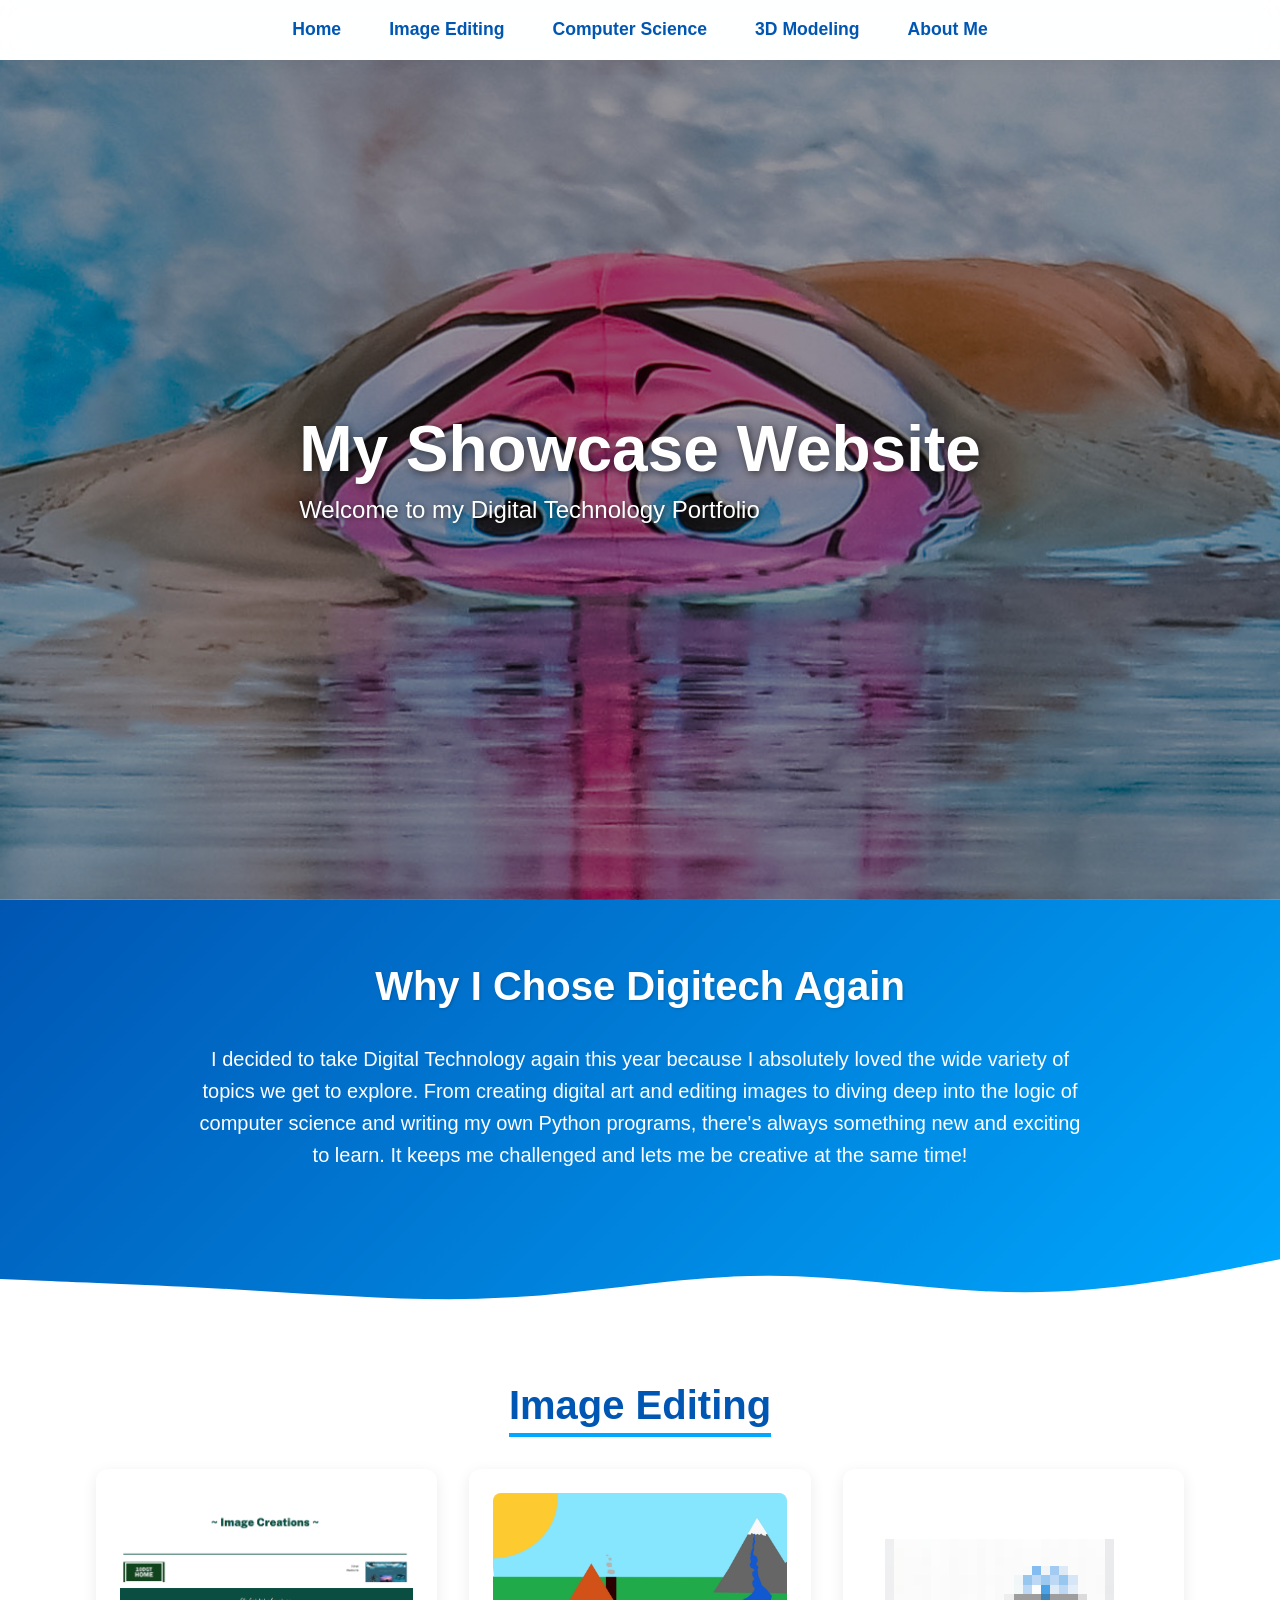
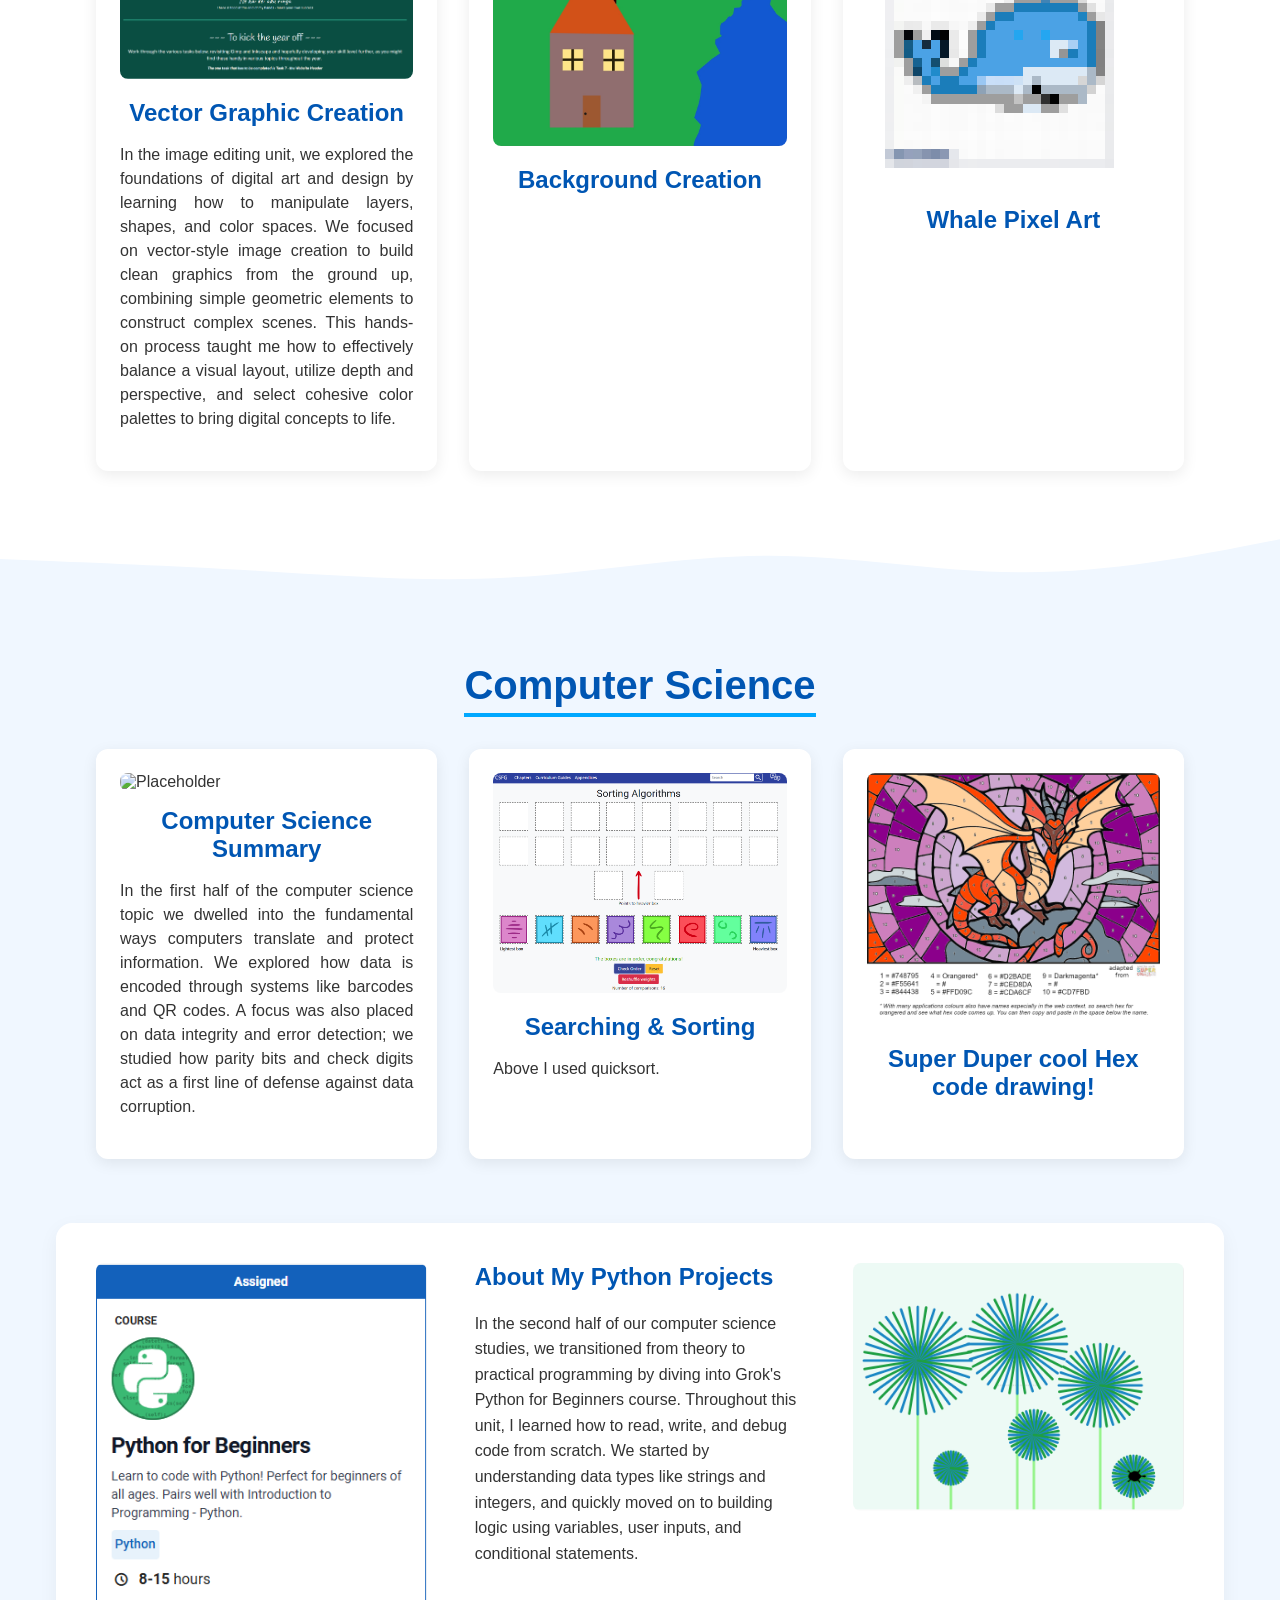
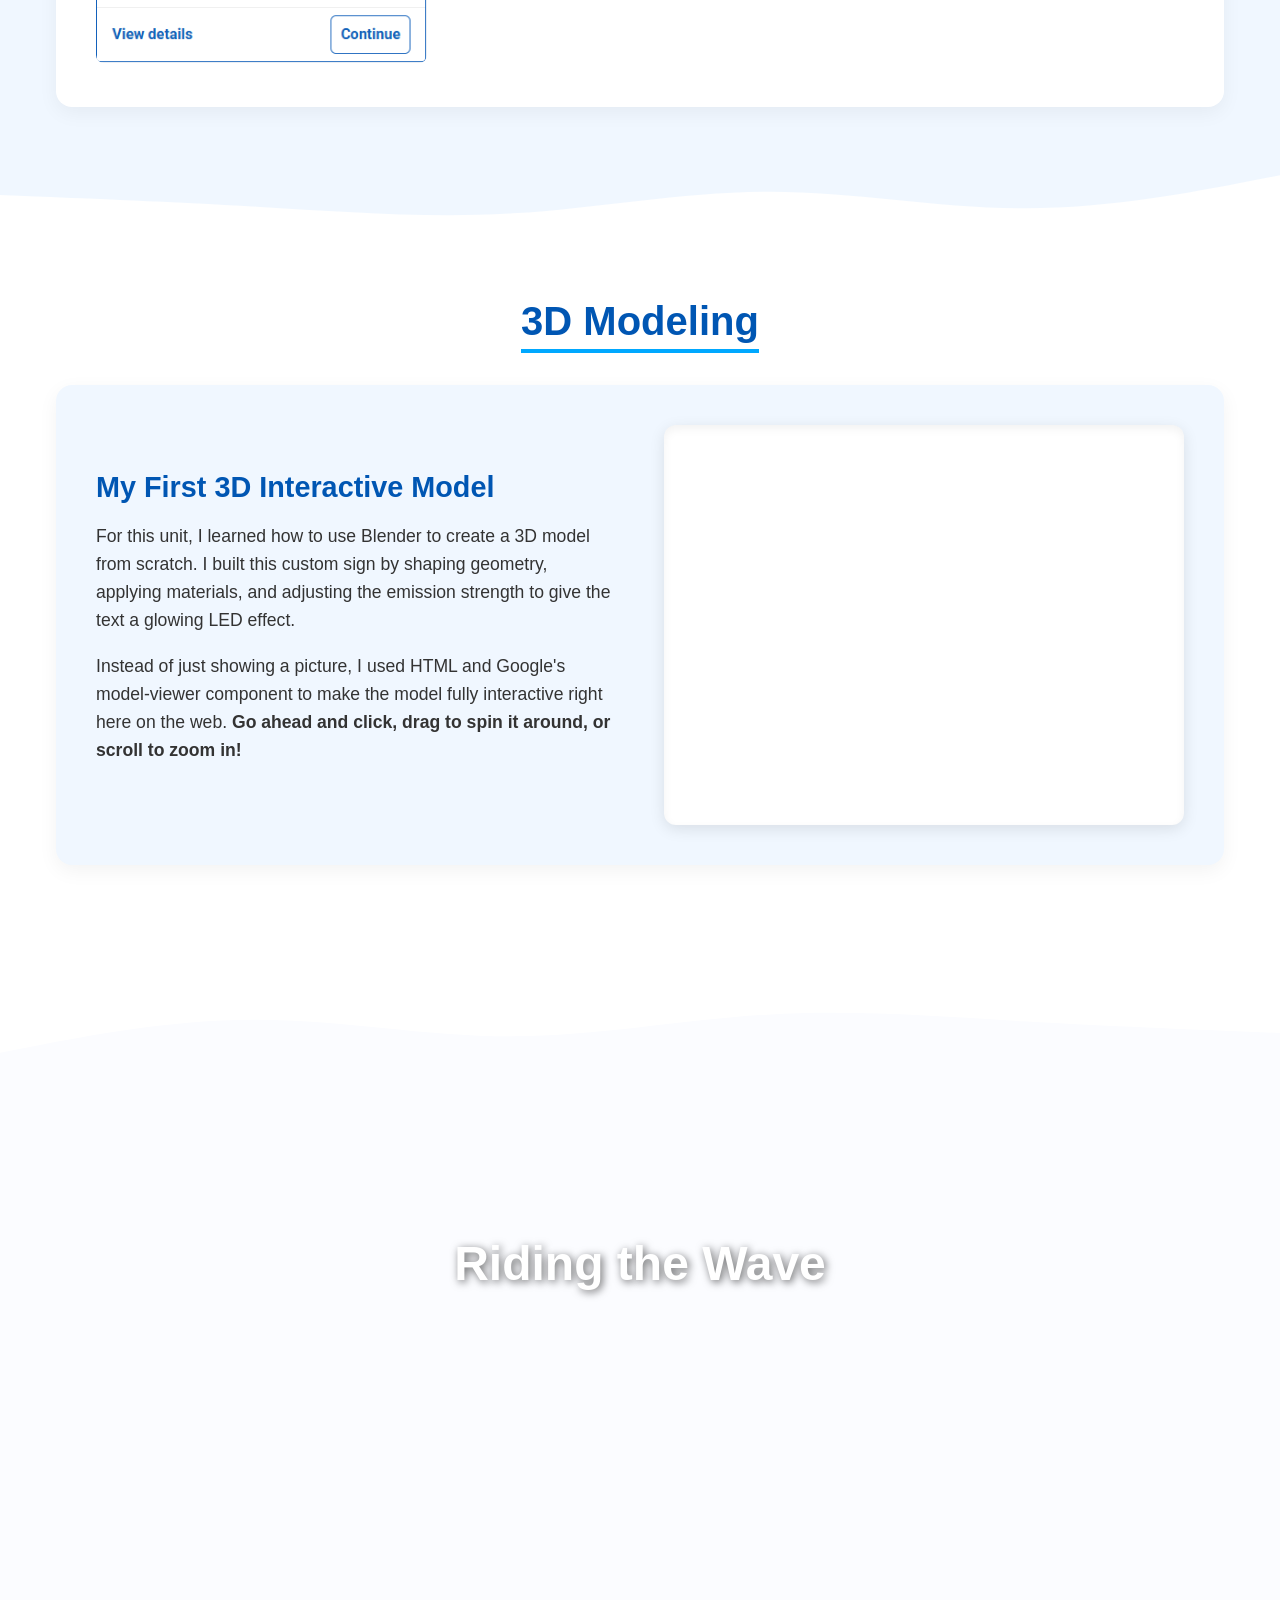
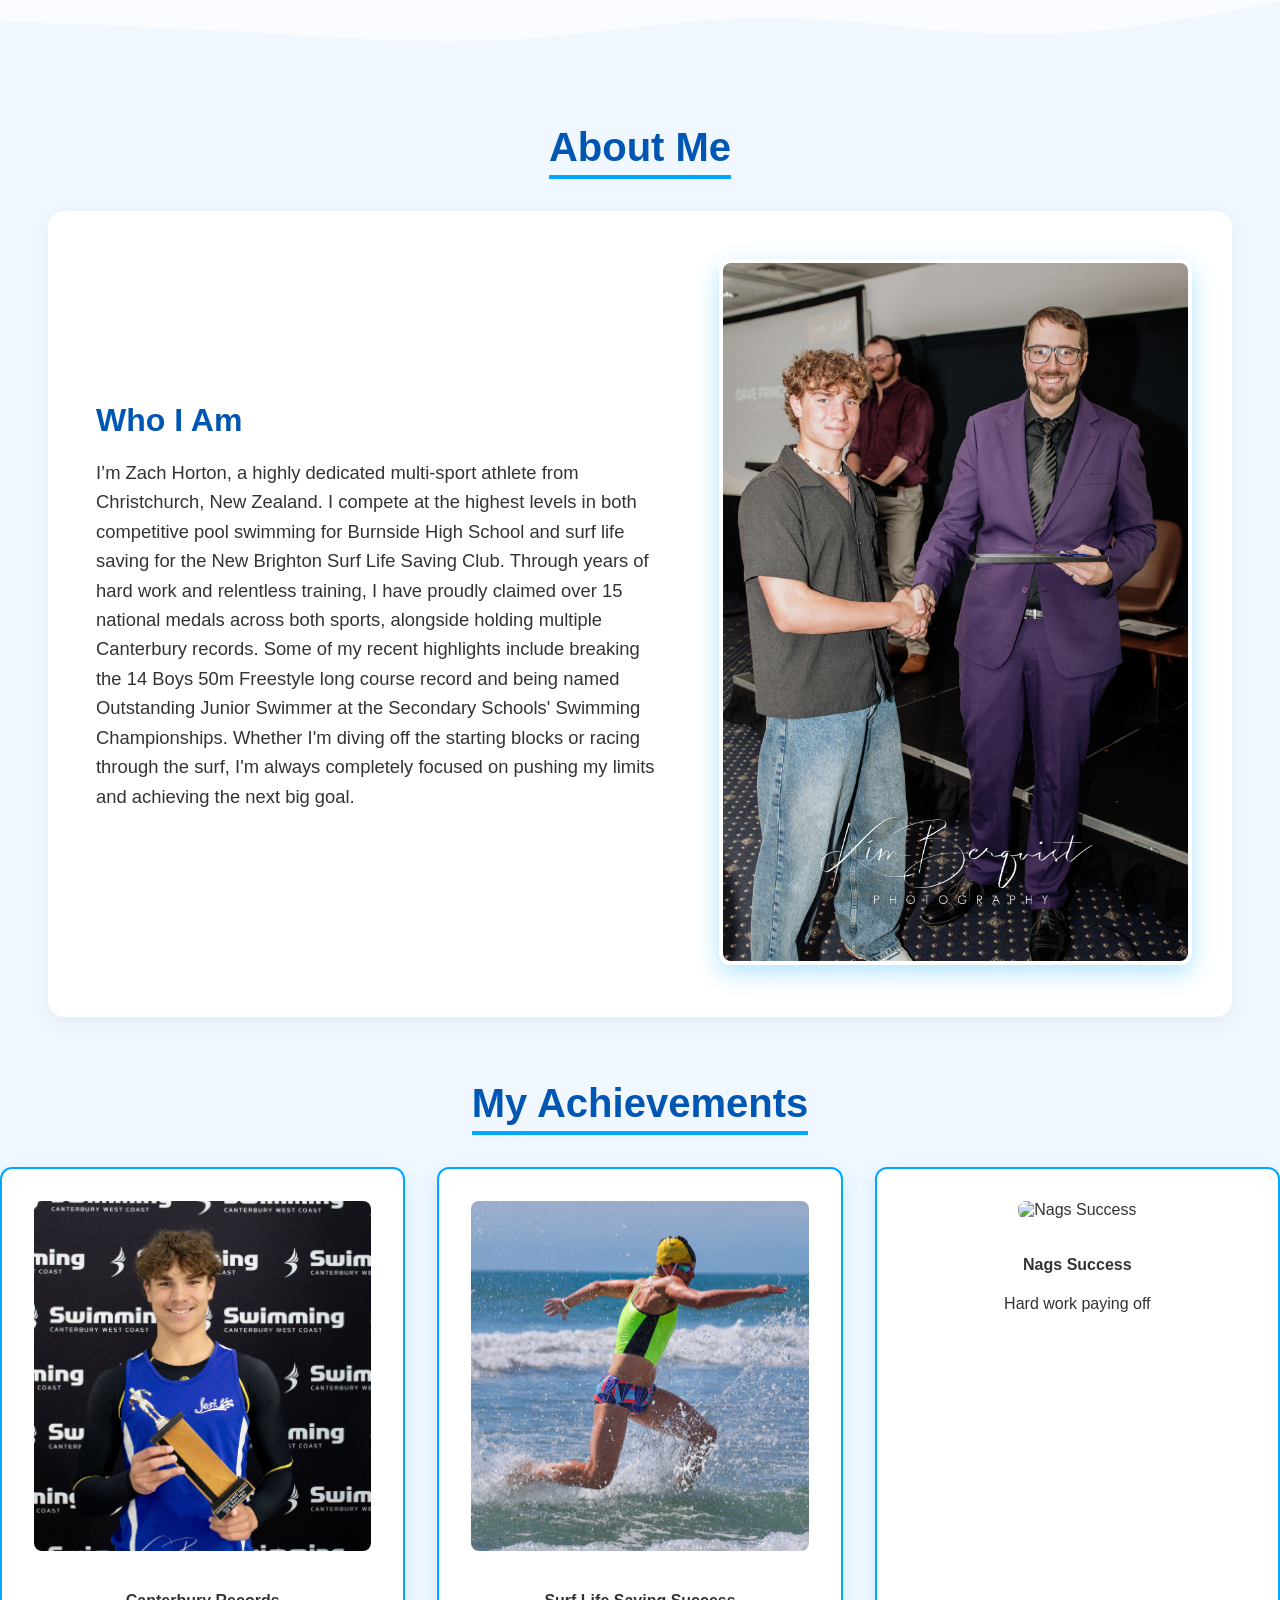
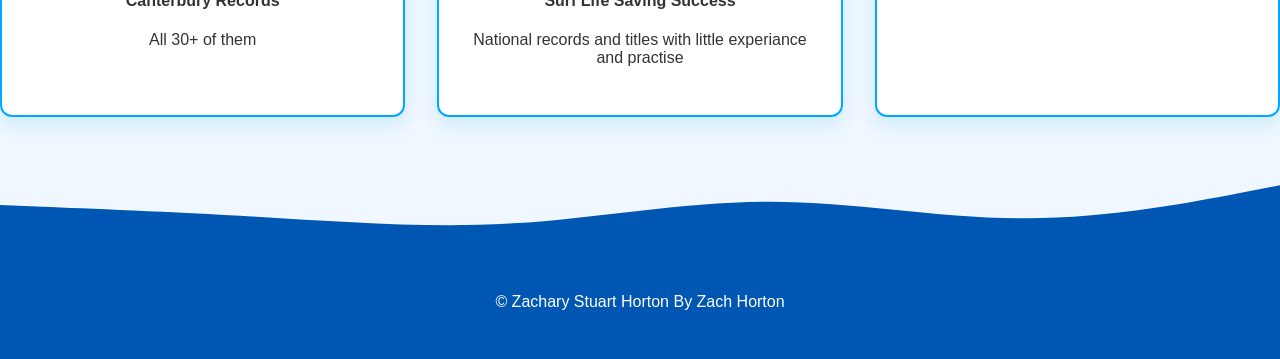
==== commit d7bde299: "new scroll bad plus control bar @top" ====
--- a/index.html
+++ b/index.html
@@ -12,14 +12,24 @@
 
 <body>
 
-    <section class="hero">
+    <nav class="glass-nav">
+        <ul>
+            <li><a href="#home">Home</a></li>
+            <li><a href="#image-editing">Image Editing</a></li>
+            <li><a href="#comp-sci">Computer Science</a></li>
+            <li><a href="#3d-model">3D Modeling</a></li>
+            <li><a href="#about-me">About Me</a></li>
+        </ul>
+    </nav>
+
+    <section class="hero" id="home">
         <div class="hero-content">
-            <h1 class="hero-text">My Showcase Website</h1>
-            <p class="hero-subtext">Welcome to my Digital Technology Portfolio</p>
-        </div>
-    </section>
-
-    <section class="intro-banner section-relative">
+            <h1 class="hero-text fade-in-section">My Showcase Website</h1>
+            <p class="hero-subtext fade-in-section">Welcome to my Digital Technology Portfolio</p>
+        </div>
+    </section>
+
+    <section class="intro-banner section-relative fade-in-section">
         <div class="intro-container">
             <h2>Why I Chose Digitech Again</h2>
             <p>
@@ -34,13 +44,13 @@
         </div>
     </section>
 
-    <section class="topic section-white section-relative fade-in-section">
+    <section class="topic section-white section-relative fade-in-section" id="image-editing">
         <div class="topic-title">
             <h2>Image Editing</h2>
         </div>
         
         <div class="topic-content">
-            <div class="topic-card">
+            <div class="topic-card fade-in-section">
                 <img src="images/img header.PNG" alt="Vector Landscape Concept">
                 <div class="card-text-area">
                     <h3 class="topic-card-title">Vector Graphic Creation</h3>
@@ -48,14 +58,14 @@
                 </div>
             </div>
 
-            <div class="topic-card">
+            <div class="topic-card fade-in-section">
                 <img src="images/screenshot-1776989613574.png" alt="background creation">
                 <div class="card-text-area">
                     <h3 class="topic-card-title">Background Creation</h3>
                 </div>
             </div>
 
-            <div class="topic-card">
+            <div class="topic-card fade-in-section">
                 <img src="images/task 5.png" alt="Whale pixel art" style="image-rendering: pixelated;">
                 <div class="card-text-area">
                     <h3 class="topic-card-title">Whale Pixel Art</h3>
@@ -70,13 +80,13 @@
         </div>
     </section>
 
-    <section class="topic section-blue section-relative fade-in-section">
+    <section class="topic section-blue section-relative fade-in-section" id="comp-sci">
         <div class="topic-title">
             <h2>Computer Science</h2>
         </div>
         
         <div class="topic-content">
-            <div class="topic-card">
+            <div class="topic-card fade-in-section">
                 <img src="images/placeholder-1024x1024.png" alt="Placeholder">
                 <div class="card-text-area">
                     <h3 class="topic-card-title">Computer Science Summary</h3>
@@ -84,7 +94,7 @@
                 </div>
             </div>
 
-            <div class="topic-card">
+            <div class="topic-card fade-in-section">
                 <img src="images/Capture.PNG" alt="background creation">
                 <div class="card-text-area">
                     <h3 class="topic-card-title">Searching & Sorting</h3>
@@ -92,7 +102,7 @@
                 </div>
             </div>
             
-            <div class="topic-card">
+            <div class="topic-card fade-in-section">
                 <img src="images/Y10 CS_ 1.6 Binary & Hex - PaintByNumbers_Dragon_wHexcodes.png" alt="Whale pixel art">
                 <div class="card-text-area">
                     <h3 class="topic-card-title">Super Duper cool Hex code drawing!</h3>
@@ -100,7 +110,7 @@
             </div>
         </div>
 
-        <div class="about-container">
+        <div class="about-container fade-in-section">
             <div class="about-image">
                 <img src="images/grok.png" alt="Programming Background">
             </div>
@@ -124,12 +134,12 @@
         </div>
     </section>
 
-    <section class="topic section-white section-relative fade-in-section">
+    <section class="topic section-white section-relative fade-in-section" id="3d-model">
         <div class="topic-title">
             <h2>3D Modeling</h2>
         </div>
         
-        <div class="three-d-container">
+        <div class="three-d-container fade-in-section">
             <div class="three-d-text">
                 <h3>My First 3D Interactive Model</h3>
                 <p>
@@ -152,7 +162,7 @@
         </div>
     </section>
 
-    <section class="parallax-divider section-relative">
+    <section class="parallax-divider section-relative fade-in-section">
         <div class="wave-top">
             <svg viewBox="0 0 1440 320" preserveAspectRatio="none">
                 <path fill="var(--white)" d="M0,192L48,197.3C96,203,192,213,288,229.3C384,245,480,267,576,250.7C672,235,768,181,864,181.3C960,181,1056,235,1152,234.7C1248,235,1344,181,1392,154.7L1440,128L1440,320L1392,320C1344,320,1248,320,1152,320C1056,320,960,320,864,320C768,320,672,320,576,320C480,320,384,320,288,320C192,320,96,320,48,320L0,320Z"></path>
@@ -175,7 +185,7 @@
             <h2>About Me</h2>
         </div>
         
-        <div class="about-me-split">
+        <div class="about-me-split fade-in-section">
             <div class="about-me-text">
                 <h3>Who I Am</h3>
                 <p>
@@ -188,11 +198,11 @@
             </div>
         </div>
 
-        <div class="topic-title" style="padding-top: 4em;">
+        <div class="topic-title fade-in-section" style="padding-top: 4em;">
             <h2>My Achievements</h2>
         </div>
         
-        <div class="achievements-row">
+        <div class="achievements-row fade-in-section">
             <div class="achievement-card">
                 <img src="images/trophy.JPG" alt="Canterbury Records">
                 <h4>Canterbury Records</h4>
@@ -223,5 +233,23 @@
         <p>&copy; Zachary Stuart Horton By Zach Horton</p>
     </footer>
 
+    <script>
+        document.addEventListener("DOMContentLoaded", function() {
+            // This watches the screen and triggers the CSS animation when elements come into view
+            const observer = new IntersectionObserver((entries) => {
+                entries.forEach(entry => {
+                    if (entry.isIntersecting) {
+                        entry.target.classList.add('is-visible');
+                    }
+                });
+            }, { threshold: 0.1 }); // 0.1 means it triggers when 10% of the element is visible
+            
+            // Apply this to everything with the class 'fade-in-section'
+            document.querySelectorAll('.fade-in-section').forEach((el) => {
+                observer.observe(el);
+            });
+        });
+    </script>
+
 </body>
 </html>
--- a/style.css
+++ b/style.css
@@ -1,10 +1,28 @@
+/* ==========================================================================
+   GLOBAL & NEW CUSTOM SCROLLBAR
+   ========================================================================== */
 html {
     scroll-behavior: smooth;
 }
 
+/* This targets the browser's scrollbar track and thumb */
+::-webkit-scrollbar {
+    width: 12px;
+}
+::-webkit-scrollbar-track {
+    background: #fbfcff; 
+}
+::-webkit-scrollbar-thumb {
+    background: linear-gradient(to bottom, #0056b3, #00a8ff);
+    border-radius: 6px;
+}
+::-webkit-scrollbar-thumb:hover {
+    background: linear-gradient(to bottom, #00a8ff, #0056b3);
+}
+
 :root {
     --primary-blue: #0056b3;      
-    --light-blue: #f0f7ff;        /* Very subtle light blue for alternating sections */
+    --light-blue: #f0f7ff;        
     --accent-blue: #00a8ff;       
     --dark-text: #333333;         
     --white: #ffffff;             
@@ -26,11 +44,71 @@
 }
 
 /* ==========================================================================
+   NEW: FROSTED GLASS NAVIGATION BAR
+   ========================================================================== */
+.glass-nav {
+    position: sticky;
+    top: 0;
+    z-index: 1000; /* Keeps it above everything else */
+    background: rgba(255, 255, 255, 0.8);
+    backdrop-filter: blur(12px); /* The frosted glass magic */
+    -webkit-backdrop-filter: blur(12px);
+    border-bottom: 1px solid rgba(255, 255, 255, 0.4);
+    padding: 1.2em 0;
+    box-shadow: 0 4px 15px rgba(0,0,0,0.05);
+}
+
+.glass-nav ul {
+    list-style: none;
+    margin: 0;
+    padding: 0;
+    display: flex;
+    justify-content: center;
+    gap: 3em;
+}
+
+.glass-nav a {
+    text-decoration: none;
+    color: var(--primary-blue);
+    font-weight: 600;
+    font-size: 1.1em;
+    transition: color 0.3s ease;
+}
+
+.glass-nav a:hover {
+    color: var(--accent-blue);
+}
+
+/* Mobile responsiveness for nav */
+@media (max-width: 800px) {
+    .glass-nav ul {
+        gap: 1em;
+        font-size: 0.9em;
+        flex-wrap: wrap;
+    }
+}
+
+/* ==========================================================================
+   NEW: SCROLL-TRIGGERED ANIMATIONS
+   ========================================================================== */
+.fade-in-section {
+    opacity: 0;
+    transform: translateY(40px);
+    transition: opacity 0.8s ease-out, transform 0.8s ease-out;
+    will-change: opacity, visibility;
+}
+
+/* The Javascript adds this class when you scroll down to the element */
+.fade-in-section.is-visible {
+    opacity: 1;
+    transform: none;
+}
+
+/* ==========================================================================
    FLUID WATER WAVES UTILITIES
    ========================================================================== */
 .section-relative {
     position: relative;
-    /* Extra padding at the bottom so the text never touches the water waves */
     padding-bottom: 8em !important; 
 }
 
@@ -41,7 +119,7 @@
     width: 100%;
     overflow: hidden;
     line-height: 0;
-    z-index: 1; /* Keeps it behind the content */
+    z-index: 1; 
 }
 
 .wave-bottom svg {
@@ -58,7 +136,7 @@
     width: 100%;
     overflow: hidden;
     line-height: 0;
-    transform: rotate(180deg); /* Flips the wave to the top of the section */
+    transform: rotate(180deg); 
     z-index: 1;
 }
 
@@ -69,25 +147,23 @@
     height: 100px;
 }
 
-/* Ensure content stays above the waves */
 .topic-content, .three-d-container, .about-container, .about-me-split, .achievements-row, .intro-container {
     position: relative;
     z-index: 2; 
 }
 
 /* ==========================================================================
-   2. HERO SECTION
-   ========================================================================== */
-
+   HERO SECTION
+   ========================================================================== */
 .header, .hero {
-    /* Replace 'header1.png' with the actual name of your cool new image */
     background-image: linear-gradient(rgba(0, 0, 0, 0.4), rgba(0, 0, 0, 0.4)), url('images/header1.png'); 
-    background-attachment: fixed; /* THIS creates the deep scroll effect! */
+    background-attachment: fixed; 
     background-position: center;
     background-repeat: no-repeat;
     background-size: cover;
     
-    height: 100vh; 
+    /* Adjusted slightly so the new navbar doesn't cover the top */
+    height: calc(100vh - 60px); 
     display: flex;
     flex-direction: column;
     justify-content: center;
@@ -108,12 +184,12 @@
 }
 
 /* ==========================================================================
-   3. INTRO BANNER (Why I Chose Digitech)
+   INTRO BANNER 
    ========================================================================== */
 .intro-banner {
     background: linear-gradient(135deg, var(--primary-blue), var(--accent-blue));
     color: var(--white);
-    padding: 4em 2em 8em 2em; /* Extra padding for the wave */
+    padding: 4em 2em 8em 2em; 
     text-align: center;
     box-shadow: 0 10px 20px rgba(0,0,0,0.1);
     margin-bottom: 0;
@@ -136,38 +212,18 @@
 }
 
 /* ==========================================================================
-   4. COOL PAGE LOAD ANIMATION
-   ========================================================================== */
-@keyframes fadeUp {
-    from {
-        opacity: 0;
-        transform: translateY(30px);
-    }
-    to {
-        opacity: 1;
-        transform: translateY(0);
-    }
-}
-
-.fade-in-section {
-    animation: fadeUp 1s ease-out forwards;
-}
-
-/* ==========================================================================
-   5. TOPIC SECTIONS & BACKGROUND TRANSITIONS
+   TOPIC SECTIONS & GRID CARDS
    ========================================================================== */
 .topic {
     padding: 4em 0; 
 }
 
-/* Makes alternating sections have different background colors */
 .section-white {
     background-color: var(--white);
 }
 
 .section-blue {
     background-color: var(--light-blue);
-    /* Removed the borders here so the wave seamlessly blends */
 }
 
 .topic-title {
@@ -186,9 +242,6 @@
     padding-bottom: 5px;
 }
 
-/* ==========================================================================
-   6. GRID AND CARDS
-   ========================================================================== */
 .topic-content {
     display: grid;
     grid-template-columns: repeat(3, 1fr); 
@@ -229,7 +282,7 @@
 }
 
 /* ==========================================================================
-   7. THREE-COLUMN LAYOUT (About Python Projects)
+   PYTHON SECTION 
    ========================================================================== */
 .about-container {
     display: flex;
@@ -261,18 +314,7 @@
 }
 
 /* ==========================================================================
-   8. FOOTER
-   ========================================================================== */
-.footer {
-    background-color: var(--primary-blue); 
-    color: var(--white);
-    text-align: center;
-    padding: 2em;
-    margin-top: 0; 
-}
-
-/* ==========================================================================
-   9. 3D MODELING SECTION
+   3D MODELING SECTION
    ========================================================================== */
 .three-d-container {
     display: flex;
@@ -326,24 +368,23 @@
 }
 
 /* ==========================================================================
-   10. PARALLAX BREAK SECTION (NEW!)
+   PARALLAX BREAK SECTION
    ========================================================================== */
 .parallax-divider {
-    /* REMEMBER to add a cool new surfing or ocean image named surf-parallax.jpg! */
     background-image: linear-gradient(rgba(0, 0, 0, 0.3), rgba(0, 0, 0, 0.3)), url('images/surf-parallax.jpg'); 
-    background-attachment: fixed; /* Creates the scroll effect */
+    background-attachment: fixed; 
     background-position: center;
     background-repeat: no-repeat;
     background-size: cover;
     
-    height: 60vh; /* Shorter than the hero section to act as a 'window' */
+    height: 60vh; 
     display: flex;
     justify-content: center;
     align-items: center;
 }
 
 /* ==========================================================================
-   11. ABOUT ME SECTION
+   ABOUT ME SECTION
    ========================================================================== */
 .about-me-split {
     display: flex;
@@ -419,4 +460,15 @@
     object-fit: cover; 
     border-radius: 8px;
     margin-bottom: 15px;
+}
+
+/* ==========================================================================
+   FOOTER
+   ========================================================================== */
+.footer {
+    background-color: var(--primary-blue); 
+    color: var(--white);
+    text-align: center;
+    padding: 2em;
+    margin-top: 0; 
 }
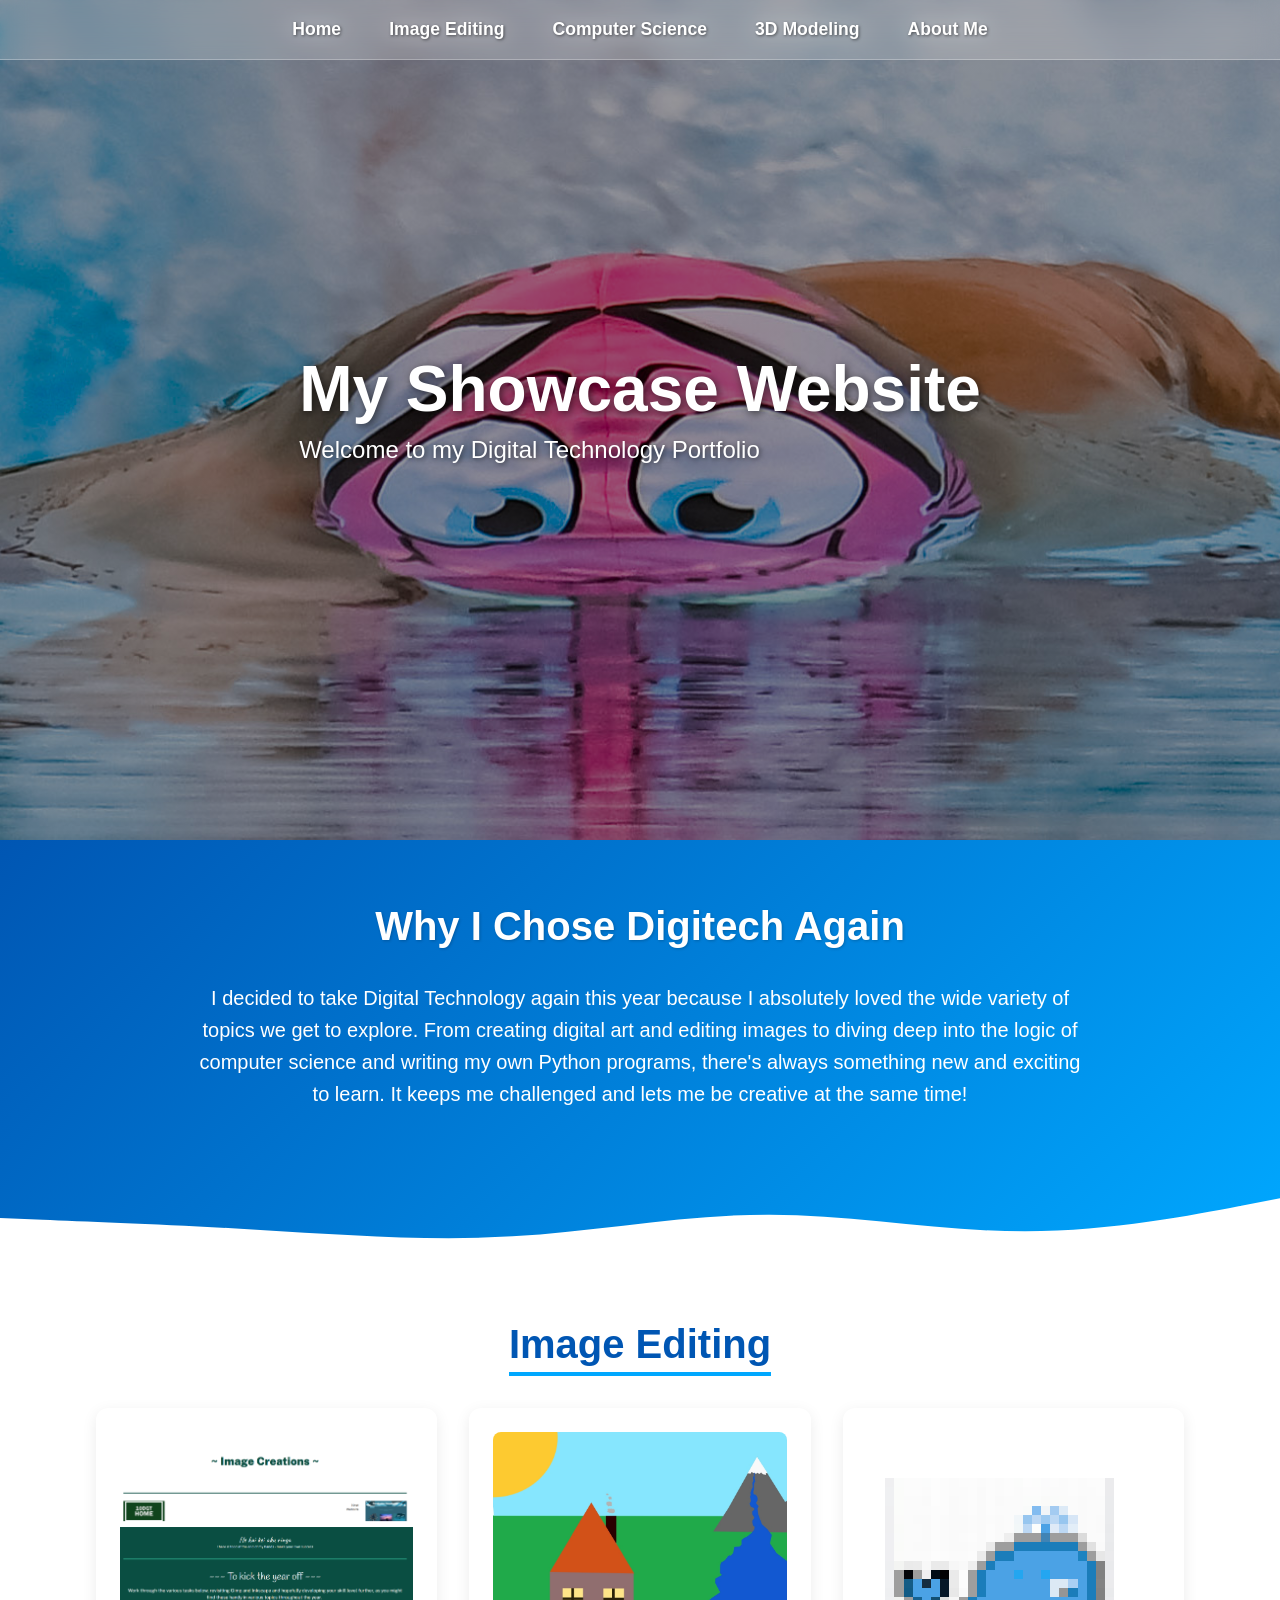
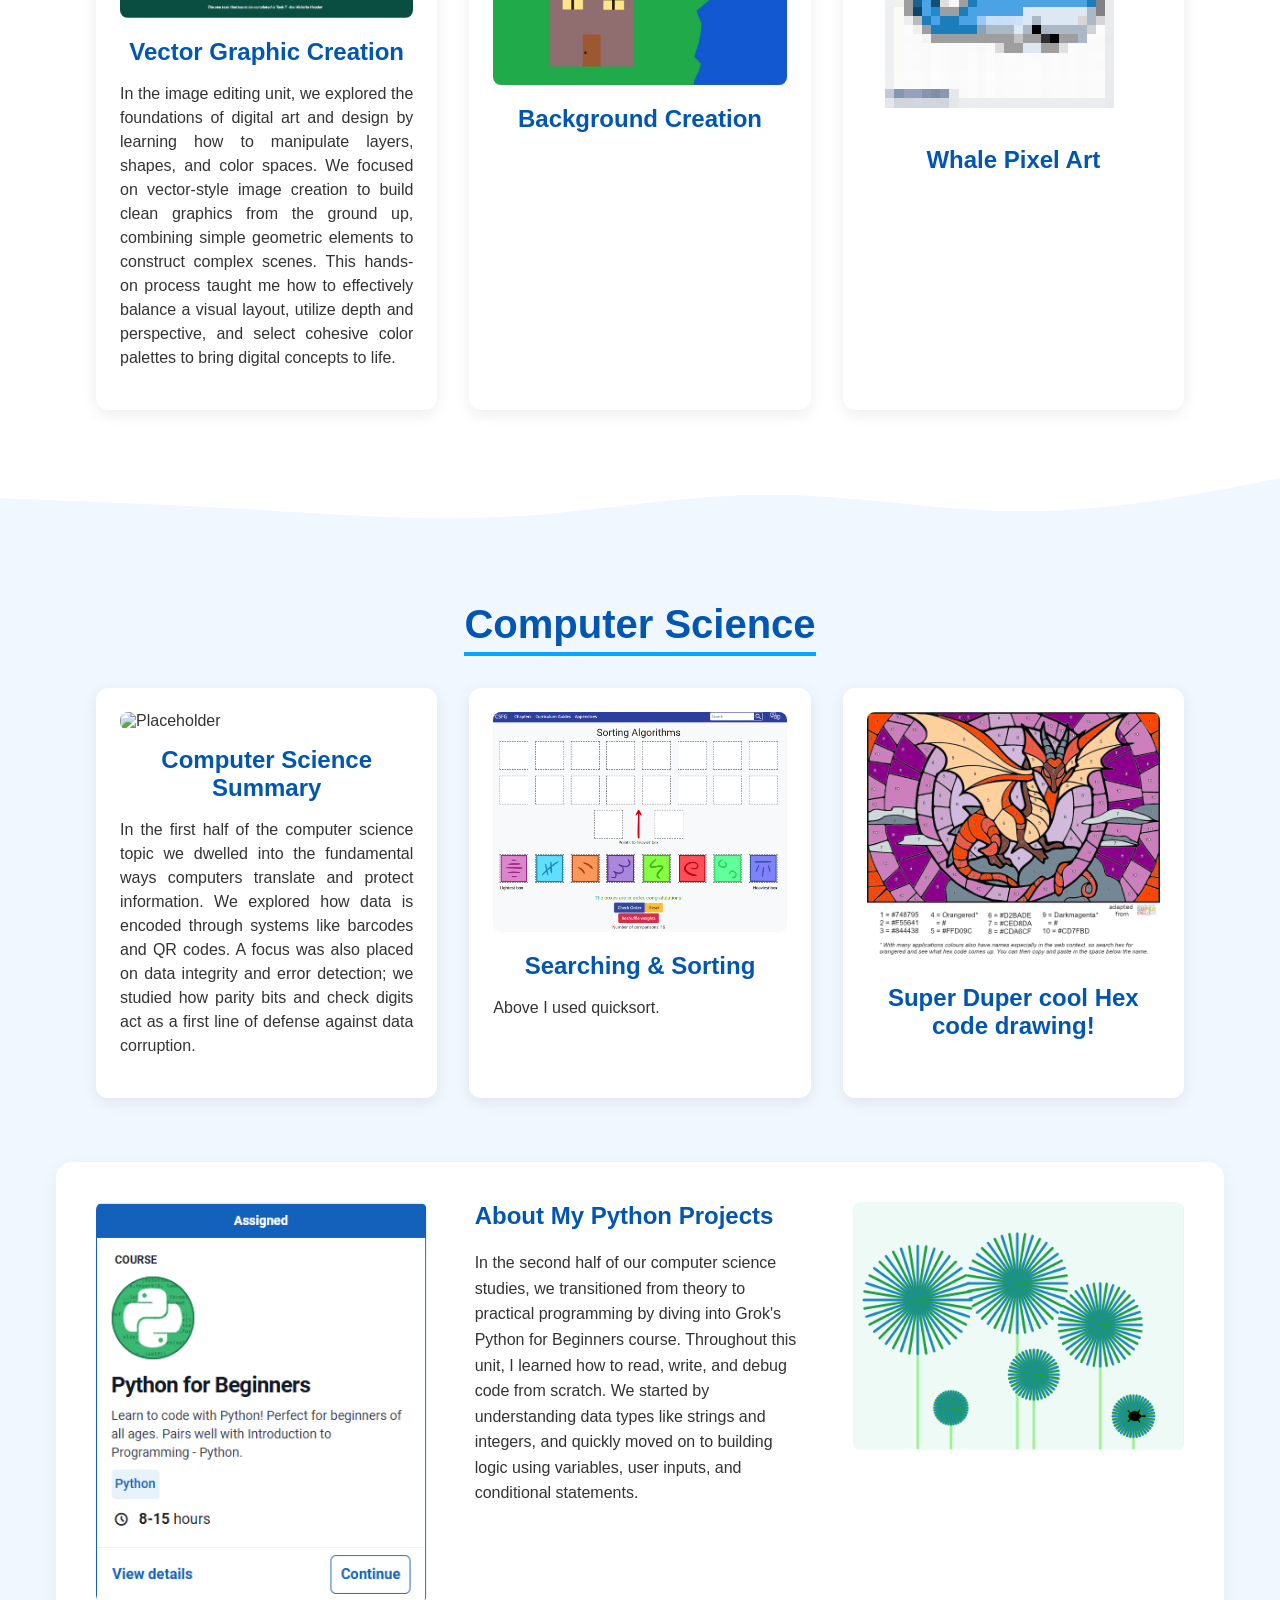
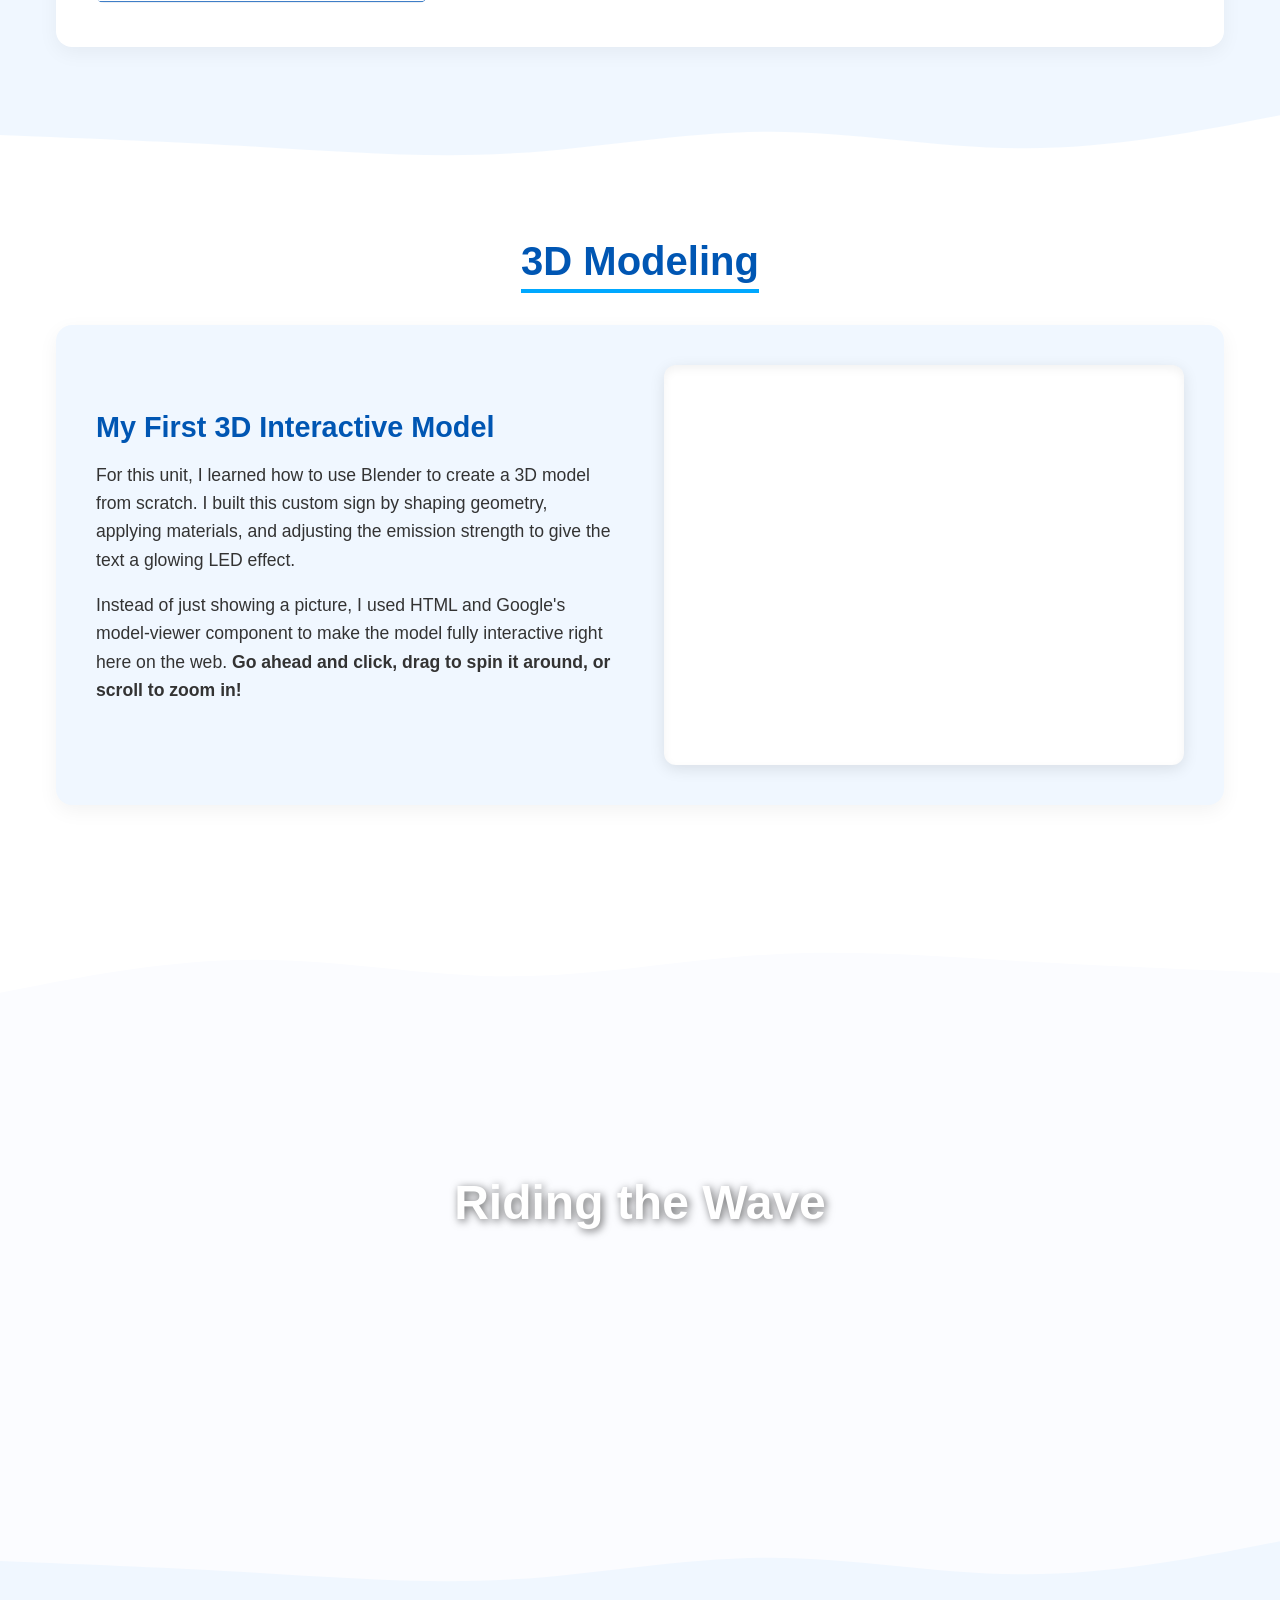
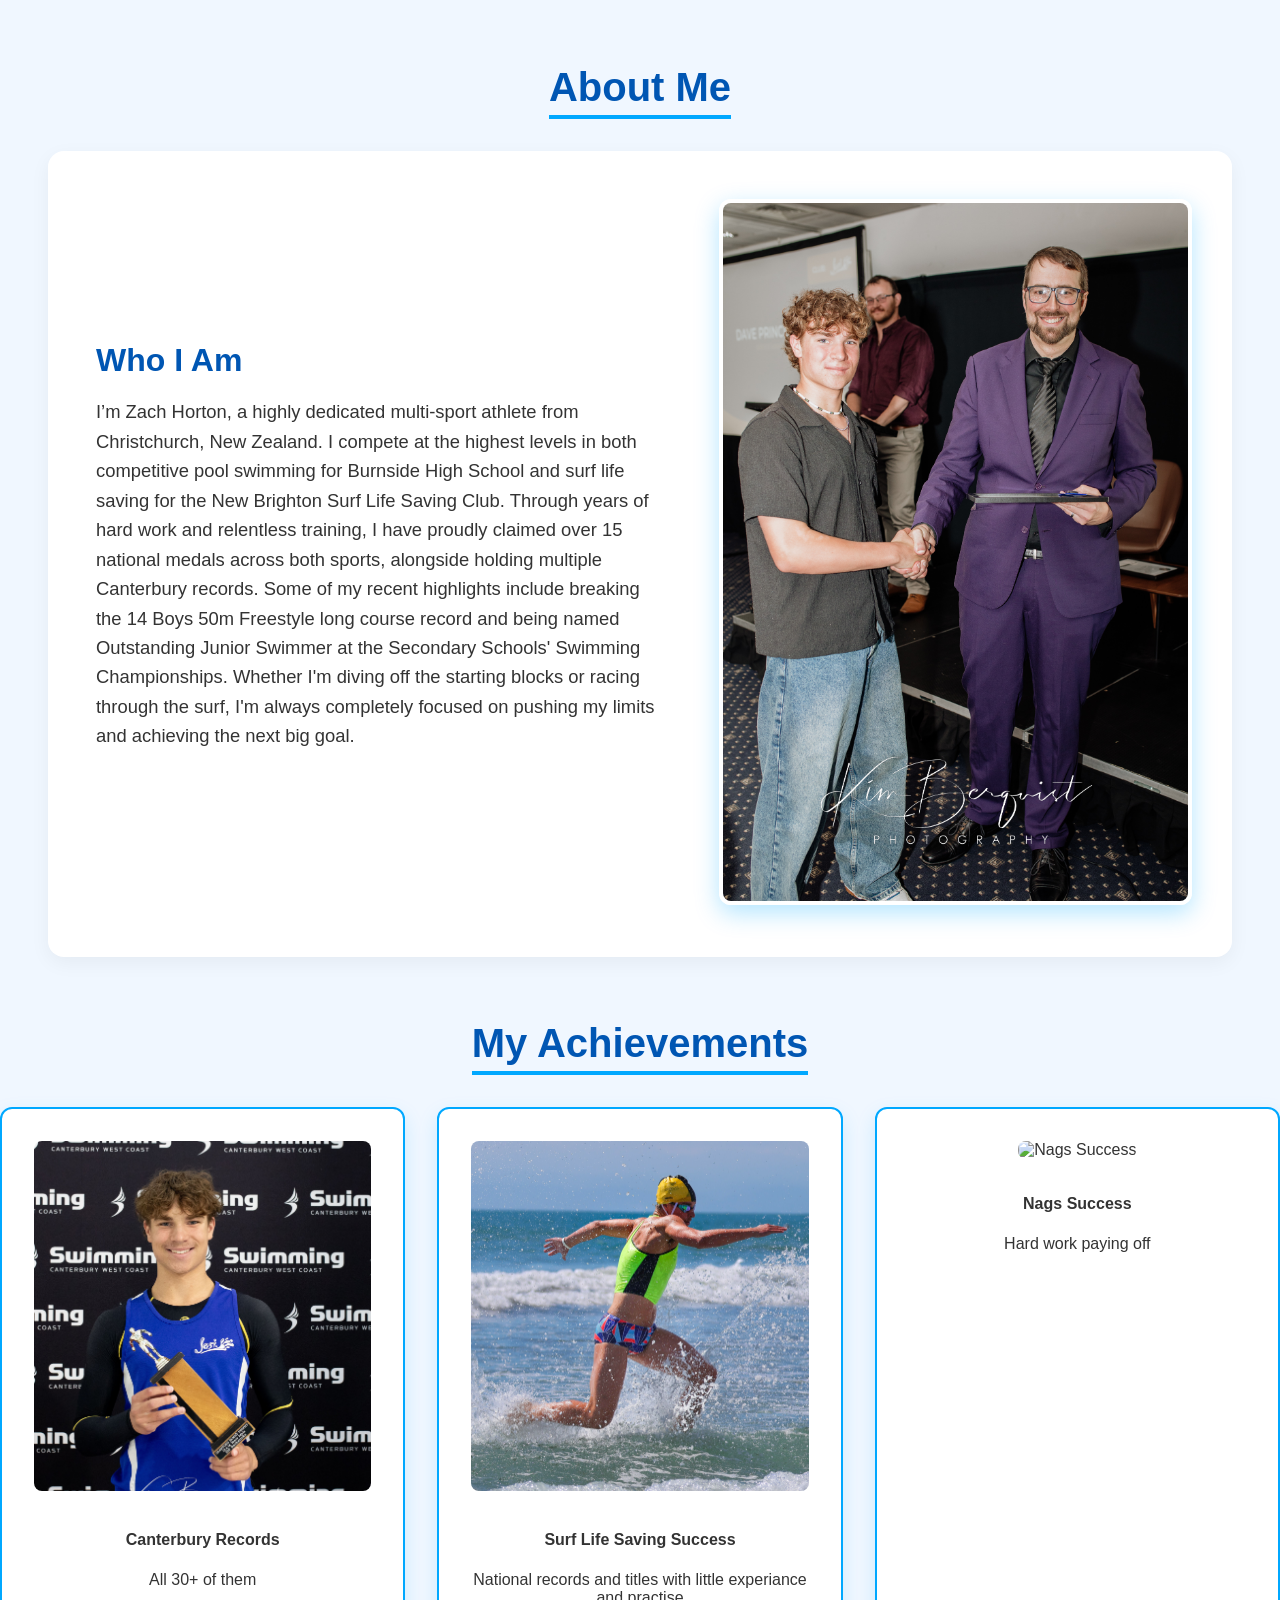
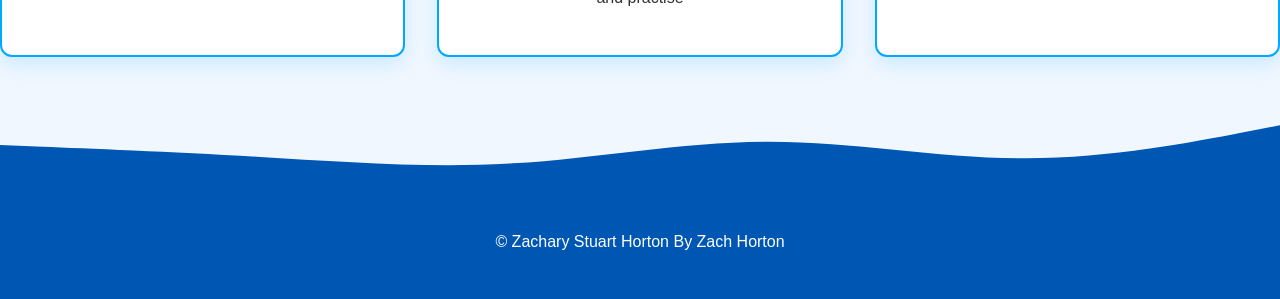
==== commit 417e5b6d: "glass nav" ====
--- a/index.html
+++ b/index.html
@@ -22,6 +22,16 @@
         </ul>
     </nav>
 
+    <nav class="glass-nav fade-in-section">
+        <ul>
+            <li><a href="#home">Home</a></li>
+            <li><a href="#image-editing">Image Editing</a></li>
+            <li><a href="#comp-sci">Computer Science</a></li>
+            <li><a href="#3d-model">3D Modeling</a></li>
+            <li><a href="#about-me">About Me</a></li>
+        </ul>
+    </nav>
+   
     <section class="hero" id="home">
         <div class="hero-content">
             <h1 class="hero-text fade-in-section">My Showcase Website</h1>
--- a/style.css
+++ b/style.css
@@ -46,16 +46,21 @@
 /* ==========================================================================
    NEW: FROSTED GLASS NAVIGATION BAR
    ========================================================================== */
+/* ==========================================================================
+   UPDATED: FROSTED GLASS NAVIGATION BAR
+   ========================================================================== */
 .glass-nav {
-    position: sticky;
+    position: fixed; /* Changed from sticky to fixed so it overlays the image */
     top: 0;
-    z-index: 1000; /* Keeps it above everything else */
-    background: rgba(255, 255, 255, 0.8);
-    backdrop-filter: blur(12px); /* The frosted glass magic */
+    left: 0;
+    width: 100%;
+    z-index: 1000; 
+    /* Lowered the white values so it blends into the image better */
+    background: rgba(255, 255, 255, 0.1); 
+    backdrop-filter: blur(12px); 
     -webkit-backdrop-filter: blur(12px);
-    border-bottom: 1px solid rgba(255, 255, 255, 0.4);
+    border-bottom: 1px solid rgba(255, 255, 255, 0.2);
     padding: 1.2em 0;
-    box-shadow: 0 4px 15px rgba(0,0,0,0.05);
 }
 
 .glass-nav ul {
@@ -69,9 +74,10 @@
 
 .glass-nav a {
     text-decoration: none;
-    color: var(--primary-blue);
+    color: var(--white); /* Changed to white so it's readable over the image */
     font-weight: 600;
     font-size: 1.1em;
+    text-shadow: 1px 1px 3px rgba(0,0,0,0.5); /* Added shadow for readability */
     transition: color 0.3s ease;
 }
 
@@ -89,16 +95,16 @@
 }
 
 /* ==========================================================================
-   NEW: SCROLL-TRIGGERED ANIMATIONS
+   UPDATED: SCROLL-TRIGGERED ANIMATIONS (SLOWER)
    ========================================================================== */
 .fade-in-section {
     opacity: 0;
     transform: translateY(40px);
-    transition: opacity 0.8s ease-out, transform 0.8s ease-out;
+    /* Changed from 0.8s to 1.5s to make the animation much slower and smoother */
+    transition: opacity 1.5s ease-out, transform 1.5s ease-out;
     will-change: opacity, visibility;
 }
 
-/* The Javascript adds this class when you scroll down to the element */
 .fade-in-section.is-visible {
     opacity: 1;
     transform: none;
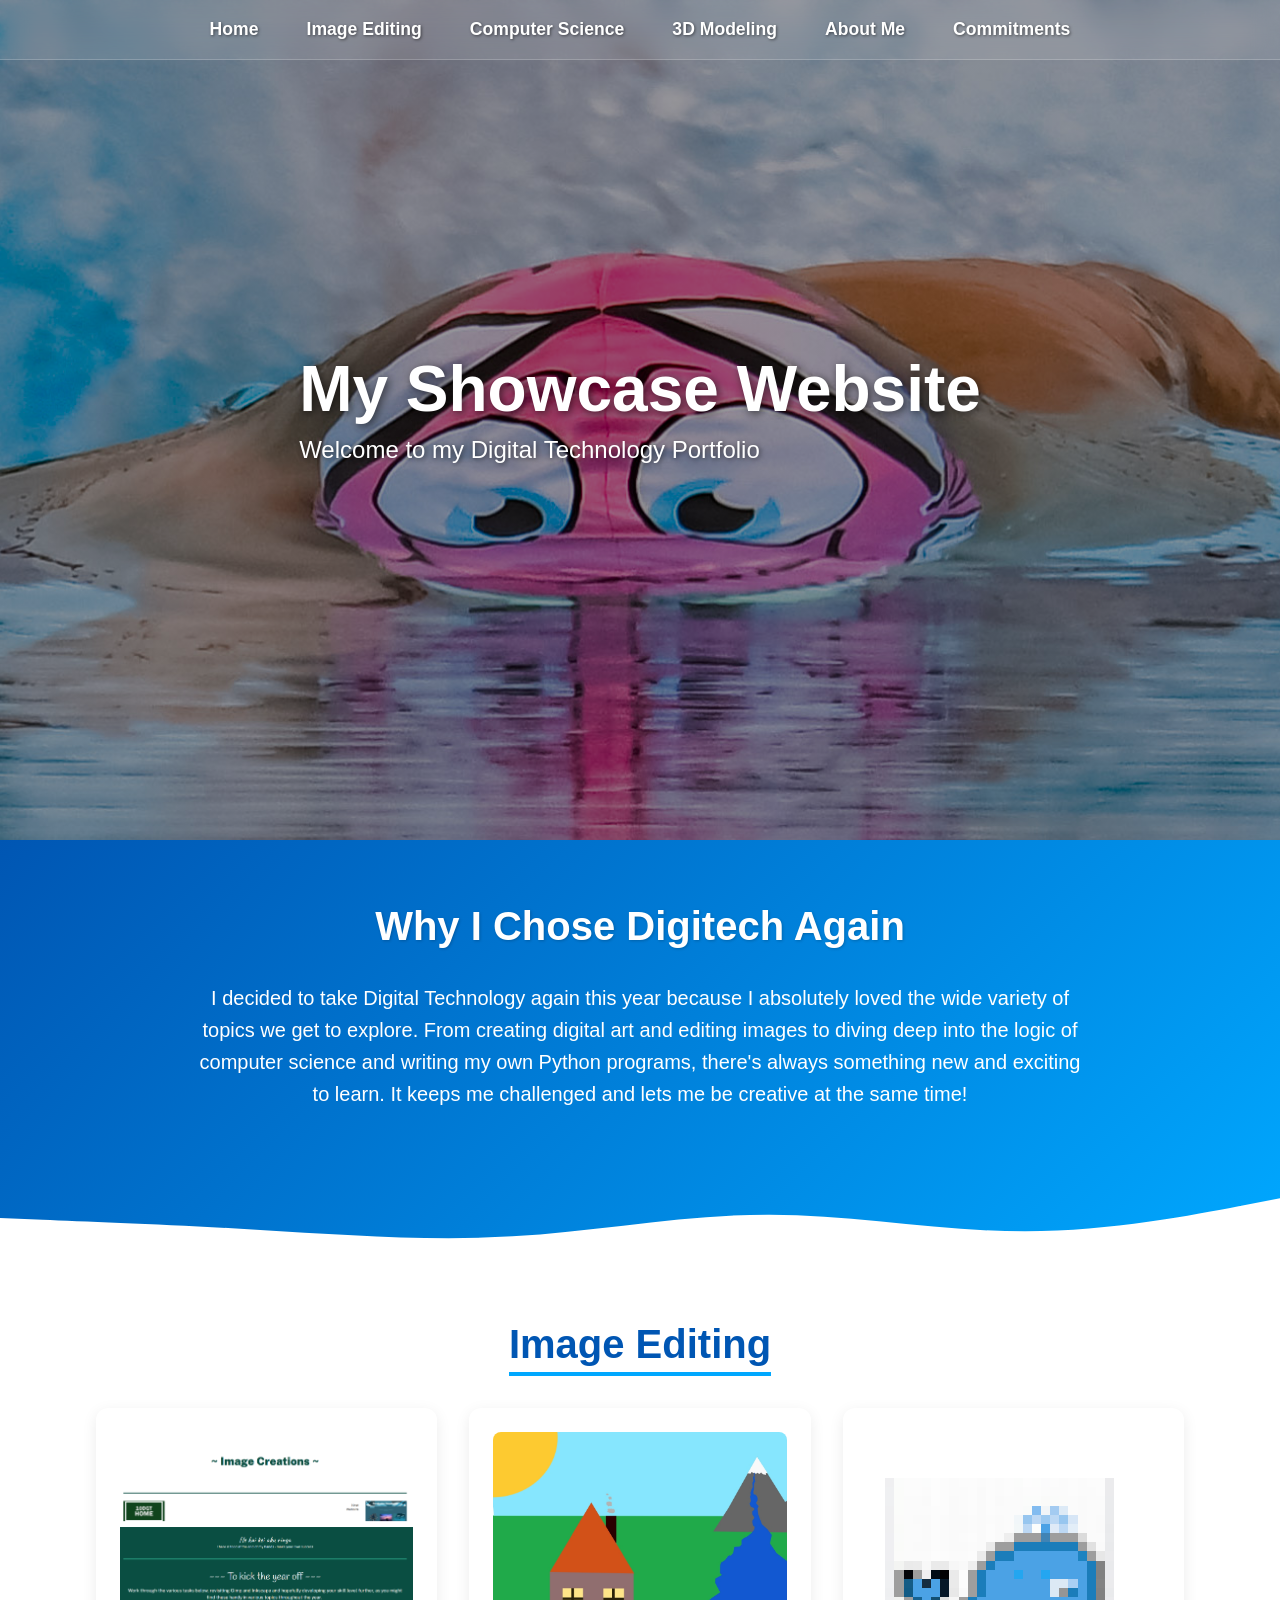
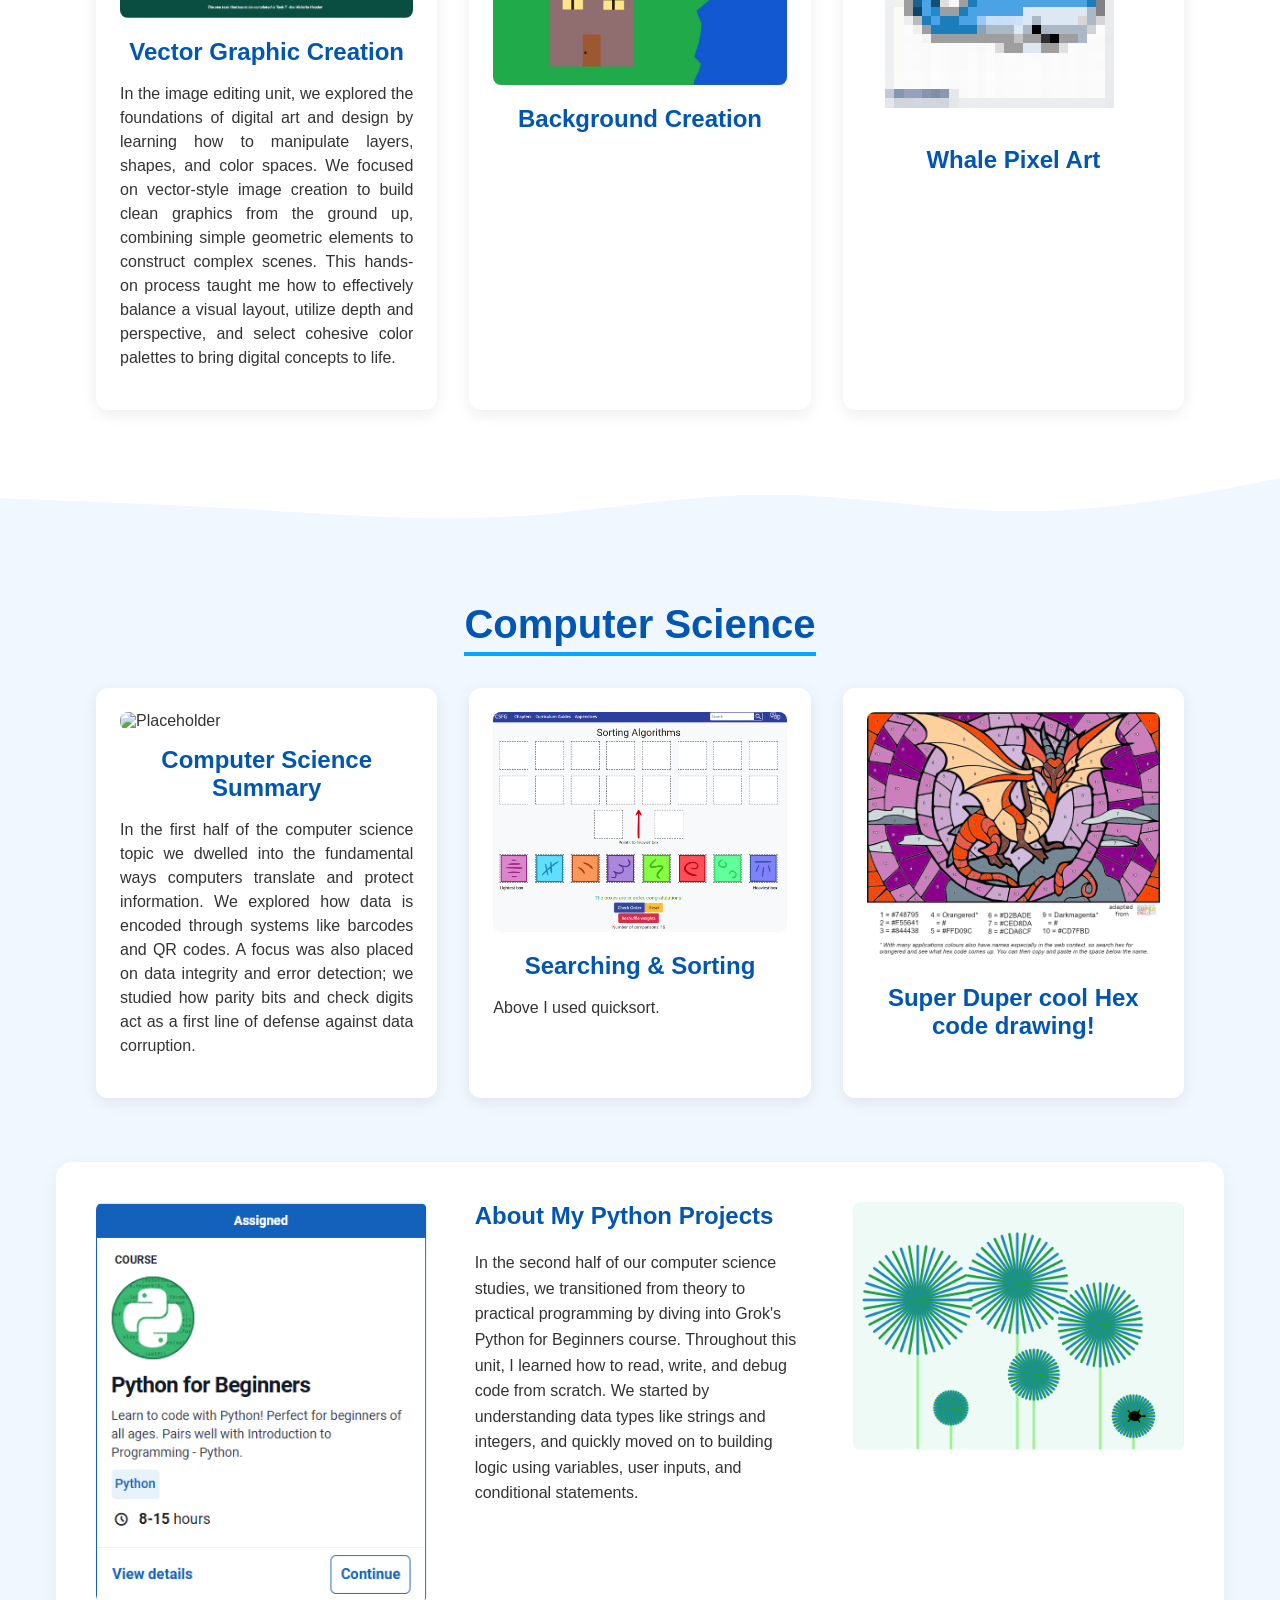
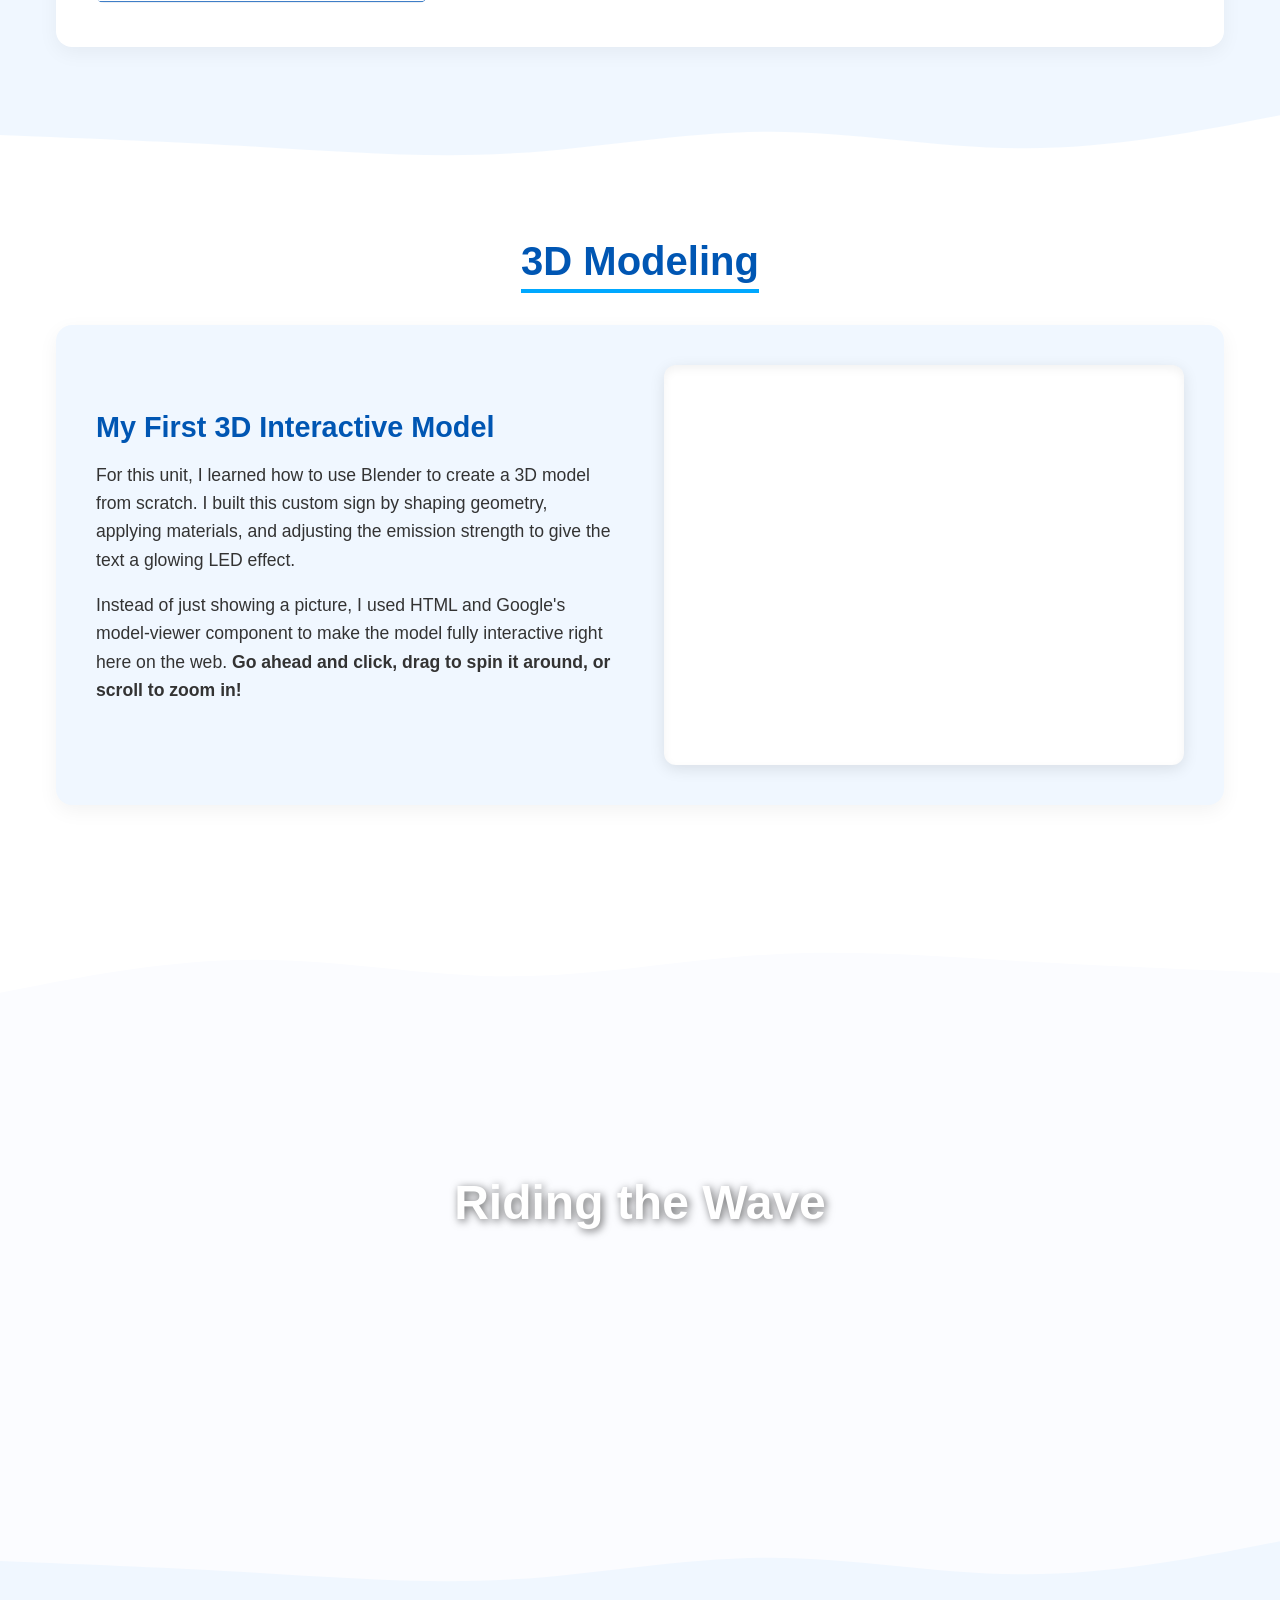
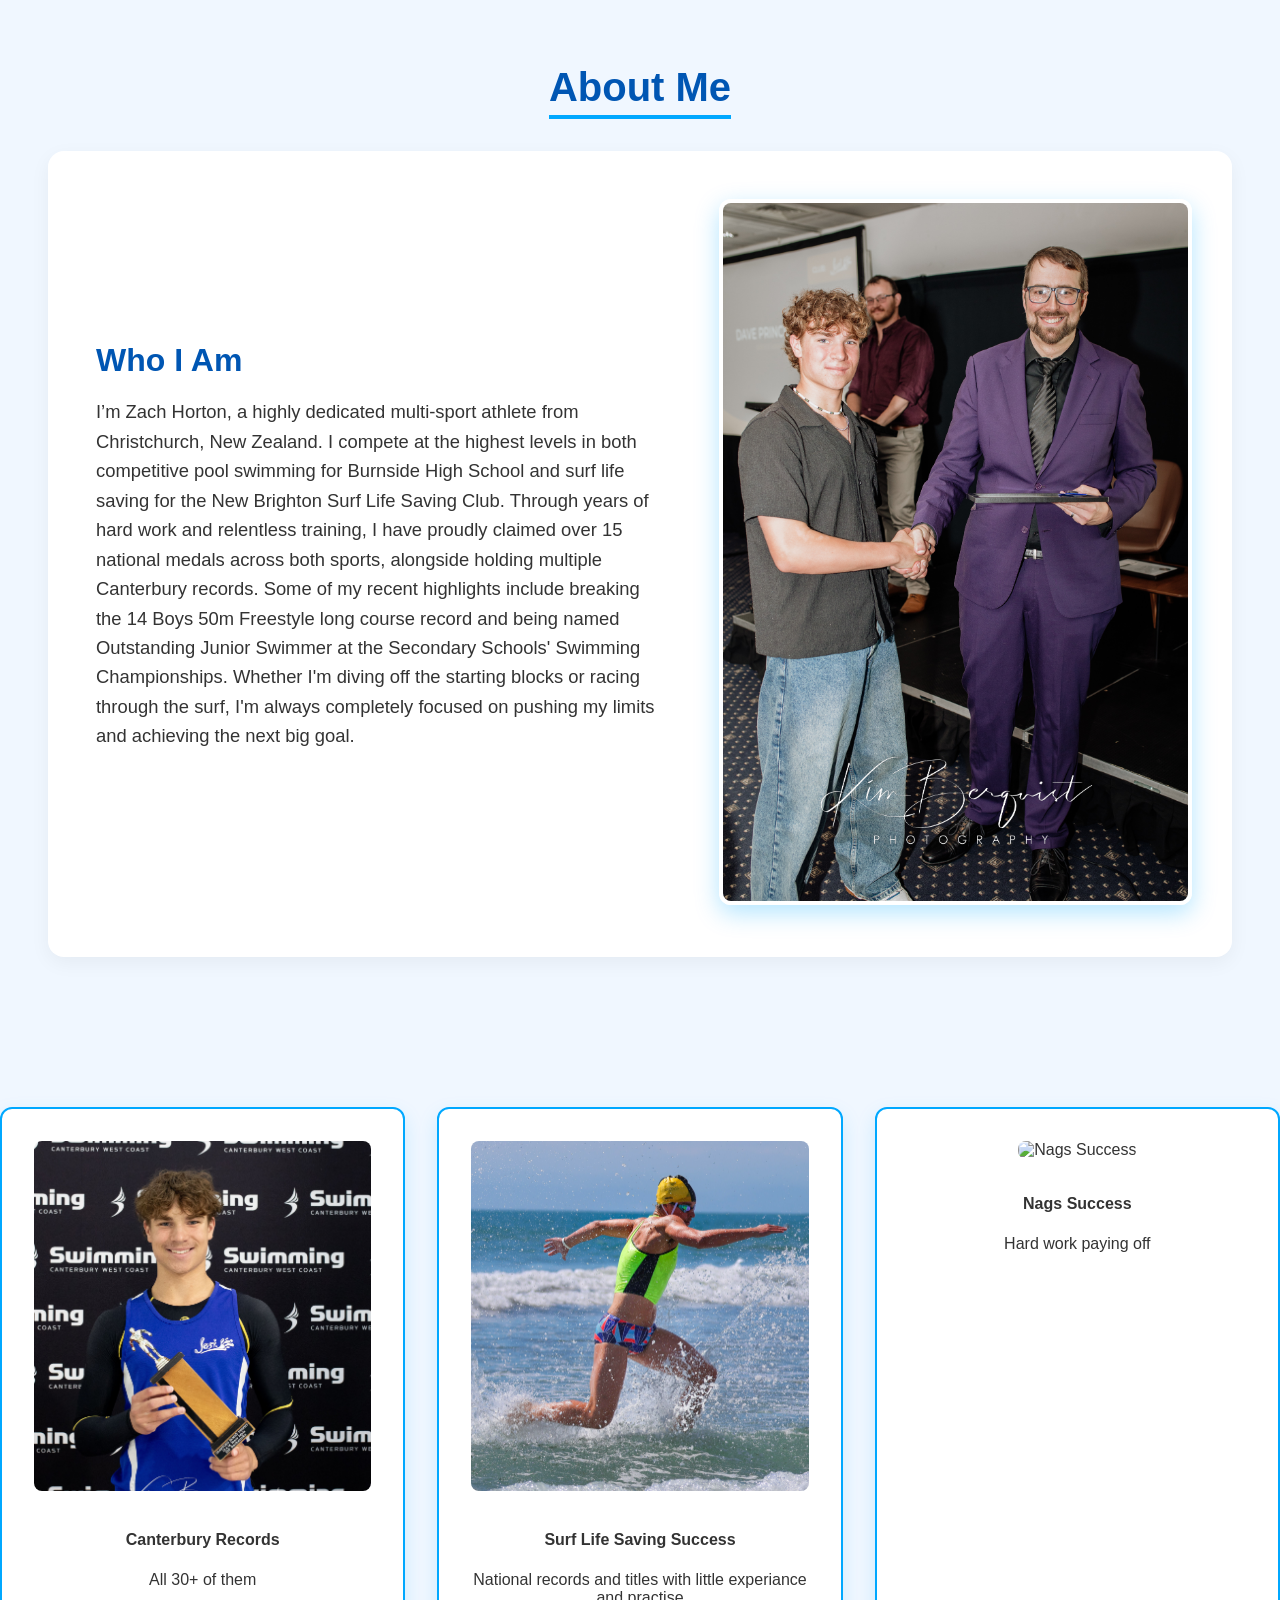
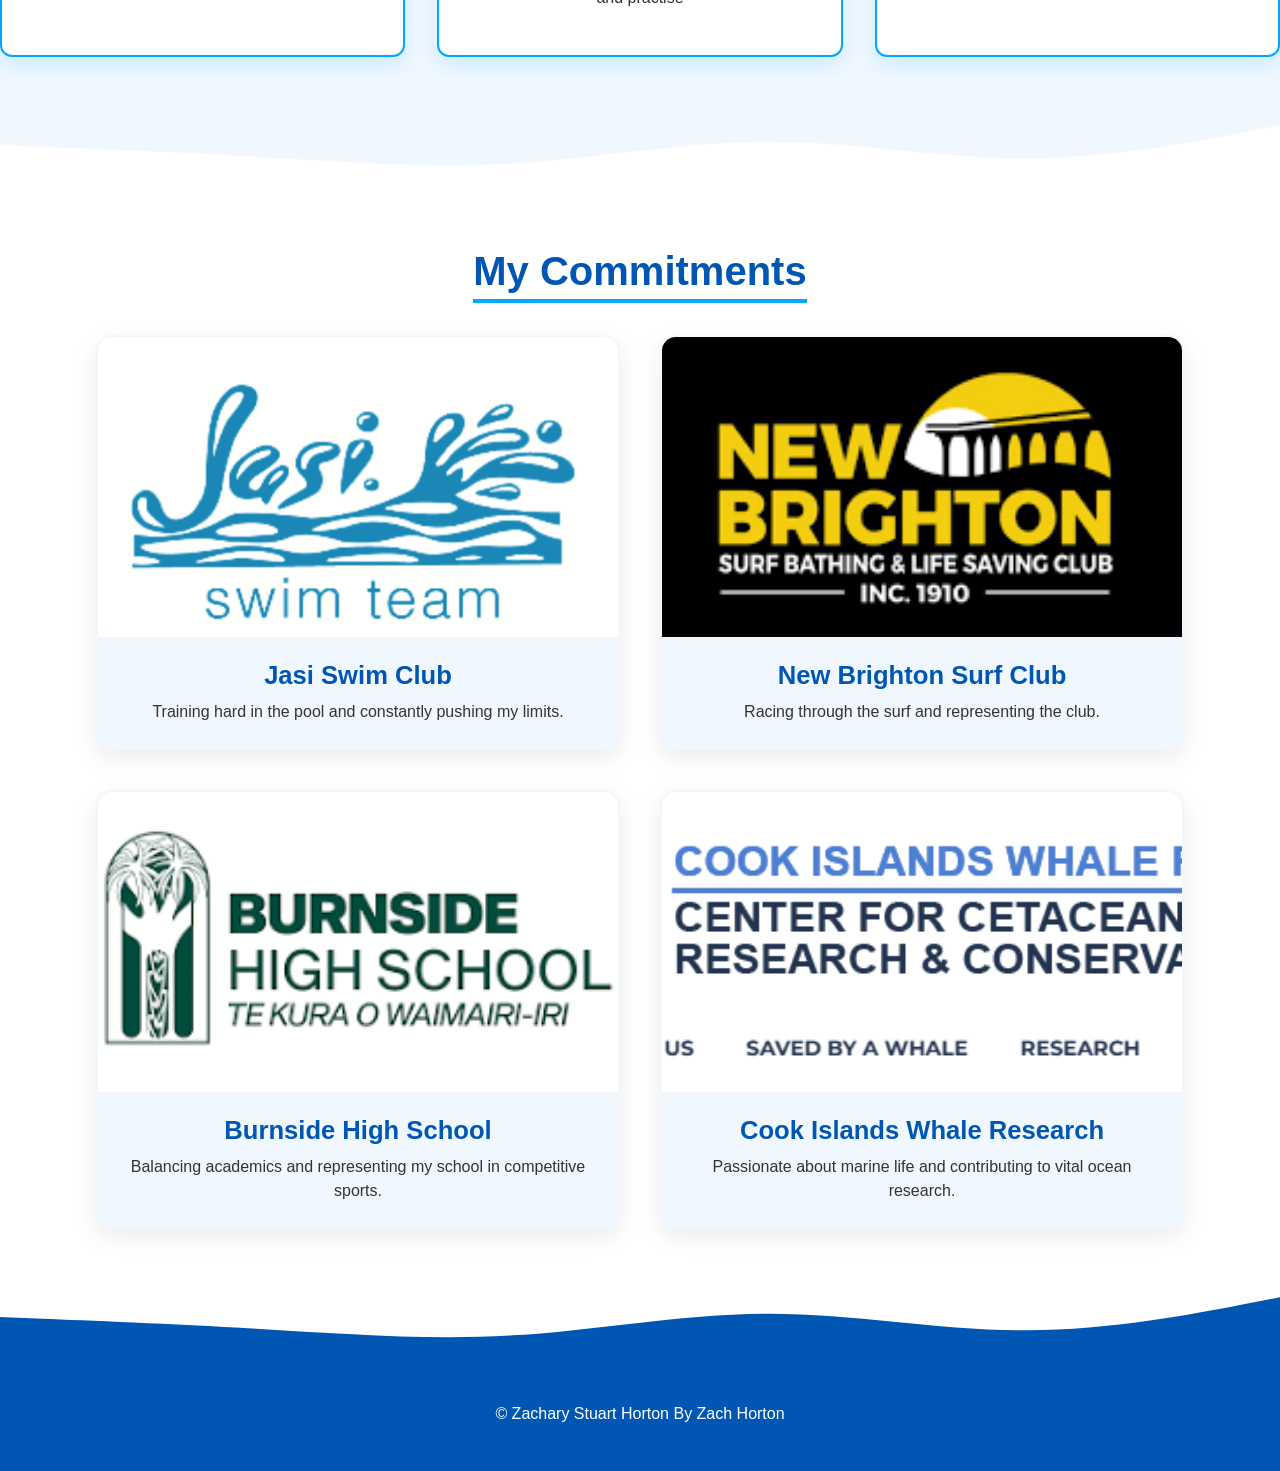
==== commit b4b46434: "+ Commitment section" ====
--- a/index.html
+++ b/index.html
@@ -11,16 +11,6 @@
 </head>
 
 <body>
-
-    <nav class="glass-nav">
-        <ul>
-            <li><a href="#home">Home</a></li>
-            <li><a href="#image-editing">Image Editing</a></li>
-            <li><a href="#comp-sci">Computer Science</a></li>
-            <li><a href="#3d-model">3D Modeling</a></li>
-            <li><a href="#about-me">About Me</a></li>
-        </ul>
-    </nav>
 
     <nav class="glass-nav fade-in-section">
         <ul>
@@ -29,9 +19,10 @@
             <li><a href="#comp-sci">Computer Science</a></li>
             <li><a href="#3d-model">3D Modeling</a></li>
             <li><a href="#about-me">About Me</a></li>
+            <li><a href="#commitments">Commitments</a></li>
         </ul>
     </nav>
-   
+
     <section class="hero" id="home">
         <div class="hero-content">
             <h1 class="hero-text fade-in-section">My Showcase Website</h1>
@@ -234,6 +225,62 @@
         
         <div class="wave-bottom">
             <svg viewBox="0 0 1440 320" preserveAspectRatio="none">
+                <path fill="var(--white)" d="M0,192L48,197.3C96,203,192,213,288,229.3C384,245,480,267,576,250.7C672,235,768,181,864,181.3C960,181,1056,235,1152,234.7C1248,235,1344,181,1392,154.7L1440,128L1440,320L1392,320C1344,320,1248,320,1152,320C1056,320,960,320,864,320C768,320,672,320,576,320C480,320,384,320,288,320C192,320,96,320,48,320L0,320Z"></path>
+            </svg>
+        </div>
+    </section>
+
+    <section class="topic section-white section-relative fade-in-section" id="commitments">
+        <div class="topic-title">
+            <h2>My Commitments</h2>
+        </div>
+
+        <div class="commitments-grid fade-in-section">
+            
+            <div class="commitment-card">
+                <div class="commitment-img-wrapper">
+                    <img src="images/Jasi.JPG" alt="Jasi Swim Club"> 
+                </div>
+                <div class="commitment-info">
+                    <h3>Jasi Swim Club</h3>
+                    <p>Training hard in the pool and constantly pushing my limits.</p>
+                </div>
+            </div>
+
+            <div class="commitment-card">
+                <div class="commitment-img-wrapper">
+                    <img src="images/NB.JPG" alt="New Brighton Surf Club">
+                </div>
+                <div class="commitment-info">
+                    <h3>New Brighton Surf Club</h3>
+                    <p>Racing through the surf and representing the club.</p>
+                </div>
+            </div>
+
+            <div class="commitment-card">
+                <div class="commitment-img-wrapper">
+                    <img src="images/BHS.JPG" alt="Burnside High School">
+                </div>
+                <div class="commitment-info">
+                    <h3>Burnside High School</h3>
+                    <p>Balancing academics and representing my school in competitive sports.</p>
+                </div>
+            </div>
+
+            <div class="commitment-card">
+                <div class="commitment-img-wrapper">
+                    <img src="images/CIWR.JPG" alt="Cook Islands Whale Research">
+                </div>
+                <div class="commitment-info">
+                    <h3>Cook Islands Whale Research</h3>
+                    <p>Passionate about marine life and contributing to vital ocean research.</p>
+                </div>
+            </div>
+
+        </div>
+
+        <div class="wave-bottom">
+            <svg viewBox="0 0 1440 320" preserveAspectRatio="none">
                 <path fill="var(--primary-blue)" d="M0,192L48,197.3C96,203,192,213,288,229.3C384,245,480,267,576,250.7C672,235,768,181,864,181.3C960,181,1056,235,1152,234.7C1248,235,1344,181,1392,154.7L1440,128L1440,320L1392,320C1344,320,1248,320,1152,320C1056,320,960,320,864,320C768,320,672,320,576,320C480,320,384,320,288,320C192,320,96,320,48,320L0,320Z"></path>
             </svg>
         </div>
@@ -245,16 +292,14 @@
 
     <script>
         document.addEventListener("DOMContentLoaded", function() {
-            // This watches the screen and triggers the CSS animation when elements come into view
             const observer = new IntersectionObserver((entries) => {
                 entries.forEach(entry => {
                     if (entry.isIntersecting) {
                         entry.target.classList.add('is-visible');
                     }
                 });
-            }, { threshold: 0.1 }); // 0.1 means it triggers when 10% of the element is visible
-            
-            // Apply this to everything with the class 'fade-in-section'
+            }, { threshold: 0.1 }); 
+            
             document.querySelectorAll('.fade-in-section').forEach((el) => {
                 observer.observe(el);
             });
--- a/style.css
+++ b/style.css
@@ -1,11 +1,10 @@
 /* ==========================================================================
-   GLOBAL & NEW CUSTOM SCROLLBAR
+   GLOBAL & CUSTOM SCROLLBAR
    ========================================================================== */
 html {
     scroll-behavior: smooth;
 }
 
-/* This targets the browser's scrollbar track and thumb */
 ::-webkit-scrollbar {
     width: 12px;
 }
@@ -44,18 +43,14 @@
 }
 
 /* ==========================================================================
-   NEW: FROSTED GLASS NAVIGATION BAR
-   ========================================================================== */
-/* ==========================================================================
-   UPDATED: FROSTED GLASS NAVIGATION BAR
+   FROSTED GLASS NAVIGATION BAR
    ========================================================================== */
 .glass-nav {
-    position: fixed; /* Changed from sticky to fixed so it overlays the image */
+    position: fixed; 
     top: 0;
     left: 0;
     width: 100%;
     z-index: 1000; 
-    /* Lowered the white values so it blends into the image better */
     background: rgba(255, 255, 255, 0.1); 
     backdrop-filter: blur(12px); 
     -webkit-backdrop-filter: blur(12px);
@@ -74,10 +69,10 @@
 
 .glass-nav a {
     text-decoration: none;
-    color: var(--white); /* Changed to white so it's readable over the image */
+    color: var(--white); 
     font-weight: 600;
     font-size: 1.1em;
-    text-shadow: 1px 1px 3px rgba(0,0,0,0.5); /* Added shadow for readability */
+    text-shadow: 1px 1px 3px rgba(0,0,0,0.5); 
     transition: color 0.3s ease;
 }
 
@@ -85,7 +80,6 @@
     color: var(--accent-blue);
 }
 
-/* Mobile responsiveness for nav */
 @media (max-width: 800px) {
     .glass-nav ul {
         gap: 1em;
@@ -95,13 +89,12 @@
 }
 
 /* ==========================================================================
-   UPDATED: SCROLL-TRIGGERED ANIMATIONS (SLOWER)
+   SCROLL-TRIGGERED ANIMATIONS
    ========================================================================== */
 .fade-in-section {
     opacity: 0;
     transform: translateY(40px);
-    /* Changed from 0.8s to 1.5s to make the animation much slower and smoother */
-    transition: opacity 1.5s ease-out, transform 1.5s ease-out;
+    transition: opacity 1.5s ease-out, transform 1.5s ease-out; /* Slowed down to 1.5s */
     will-change: opacity, visibility;
 }
 
@@ -153,7 +146,7 @@
     height: 100px;
 }
 
-.topic-content, .three-d-container, .about-container, .about-me-split, .achievements-row, .intro-container {
+.topic-content, .three-d-container, .about-container, .about-me-split, .achievements-row, .intro-container, .commitments-grid {
     position: relative;
     z-index: 2; 
 }
@@ -167,8 +160,6 @@
     background-position: center;
     background-repeat: no-repeat;
     background-size: cover;
-    
-    /* Adjusted slightly so the new navbar doesn't cover the top */
     height: calc(100vh - 60px); 
     display: flex;
     flex-direction: column;
@@ -469,6 +460,77 @@
 }
 
 /* ==========================================================================
+   NEW: COMMITMENTS SECTION (2x2 GRID WITH HOVER ZOOMS)
+   ========================================================================== */
+.commitments-grid {
+    display: grid;
+    grid-template-columns: repeat(2, 1fr); /* Creates the 2x2 layout */
+    gap: 2.5em;
+    width: 85%;
+    margin: 0 auto;
+}
+
+.commitment-card {
+    background-color: var(--light-blue);
+    border-radius: 16px;
+    overflow: hidden; /* Ensures the zoomed image doesn't break out of the card */
+    box-shadow: 0 8px 25px rgba(0, 0, 0, 0.08);
+    transition: transform 0.4s ease, box-shadow 0.4s ease;
+    border: 2px solid transparent;
+}
+
+/* Elevates the whole card on hover */
+.commitment-card:hover {
+    transform: translateY(-10px);
+    box-shadow: 0 15px 35px rgba(0, 86, 179, 0.2);
+    border: 2px solid var(--accent-blue);
+}
+
+.commitment-img-wrapper {
+    width: 100%;
+    height: 300px;
+    overflow: hidden; /* Clips the image when it scales */
+}
+
+/* The actual image inside the box */
+.commitment-img-wrapper img {
+    width: 100%;
+    height: 100%;
+    object-fit: cover;
+    border-radius: 0; /* Removing radius here so it fills the square wrapper */
+    transition: transform 0.6s ease; /* Smooth zoom transition */
+}
+
+/* The cool hover feature: Zooms the image in slightly */
+.commitment-card:hover .commitment-img-wrapper img {
+    transform: scale(1.1); 
+}
+
+.commitment-info {
+    padding: 1.5em;
+    text-align: center;
+}
+
+.commitment-info h3 {
+    color: var(--primary-blue);
+    margin: 0 0 10px 0;
+    font-size: 1.6em;
+}
+
+.commitment-info p {
+    color: var(--dark-text);
+    line-height: 1.5;
+    margin: 0;
+}
+
+/* Makes the 2x2 grid stack into a single column on phones */
+@media (max-width: 800px) {
+    .commitments-grid {
+        grid-template-columns: 1fr; 
+    }
+}
+
+/* ==========================================================================
    FOOTER
    ========================================================================== */
 .footer {
